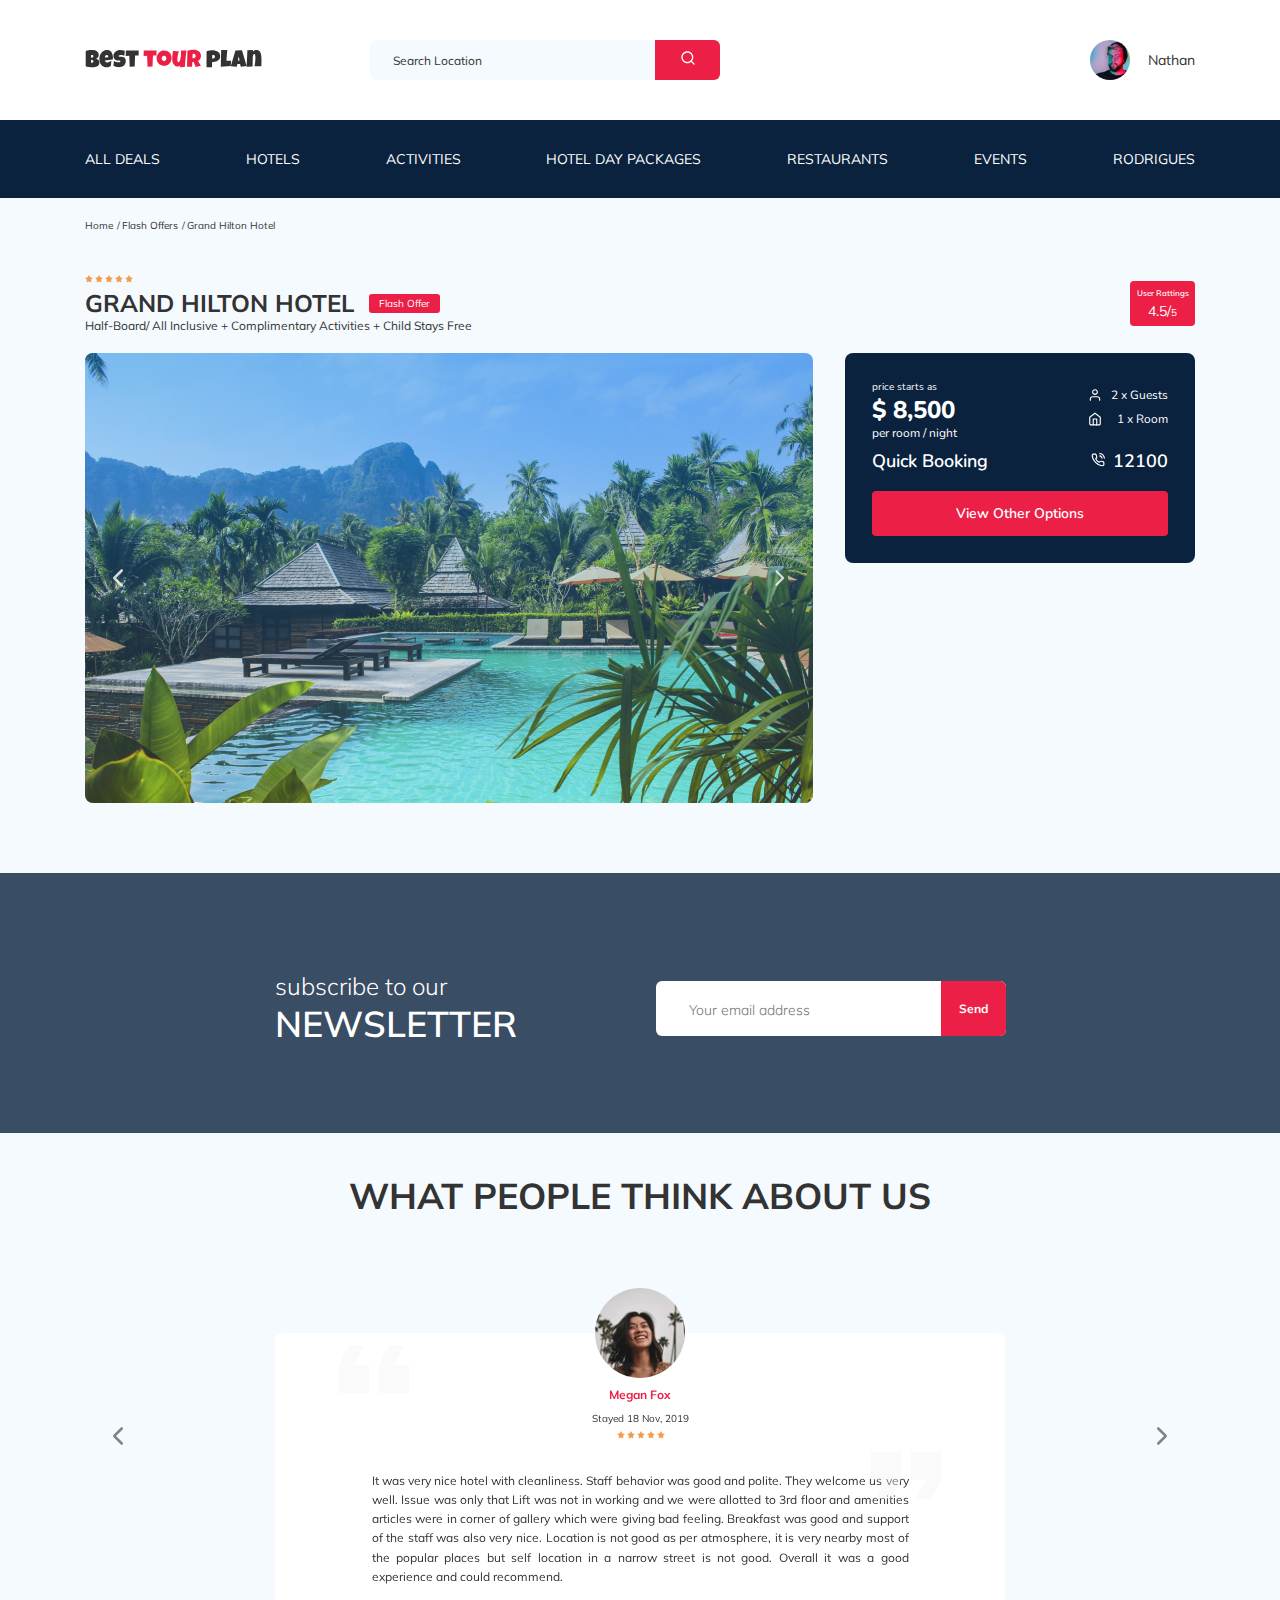
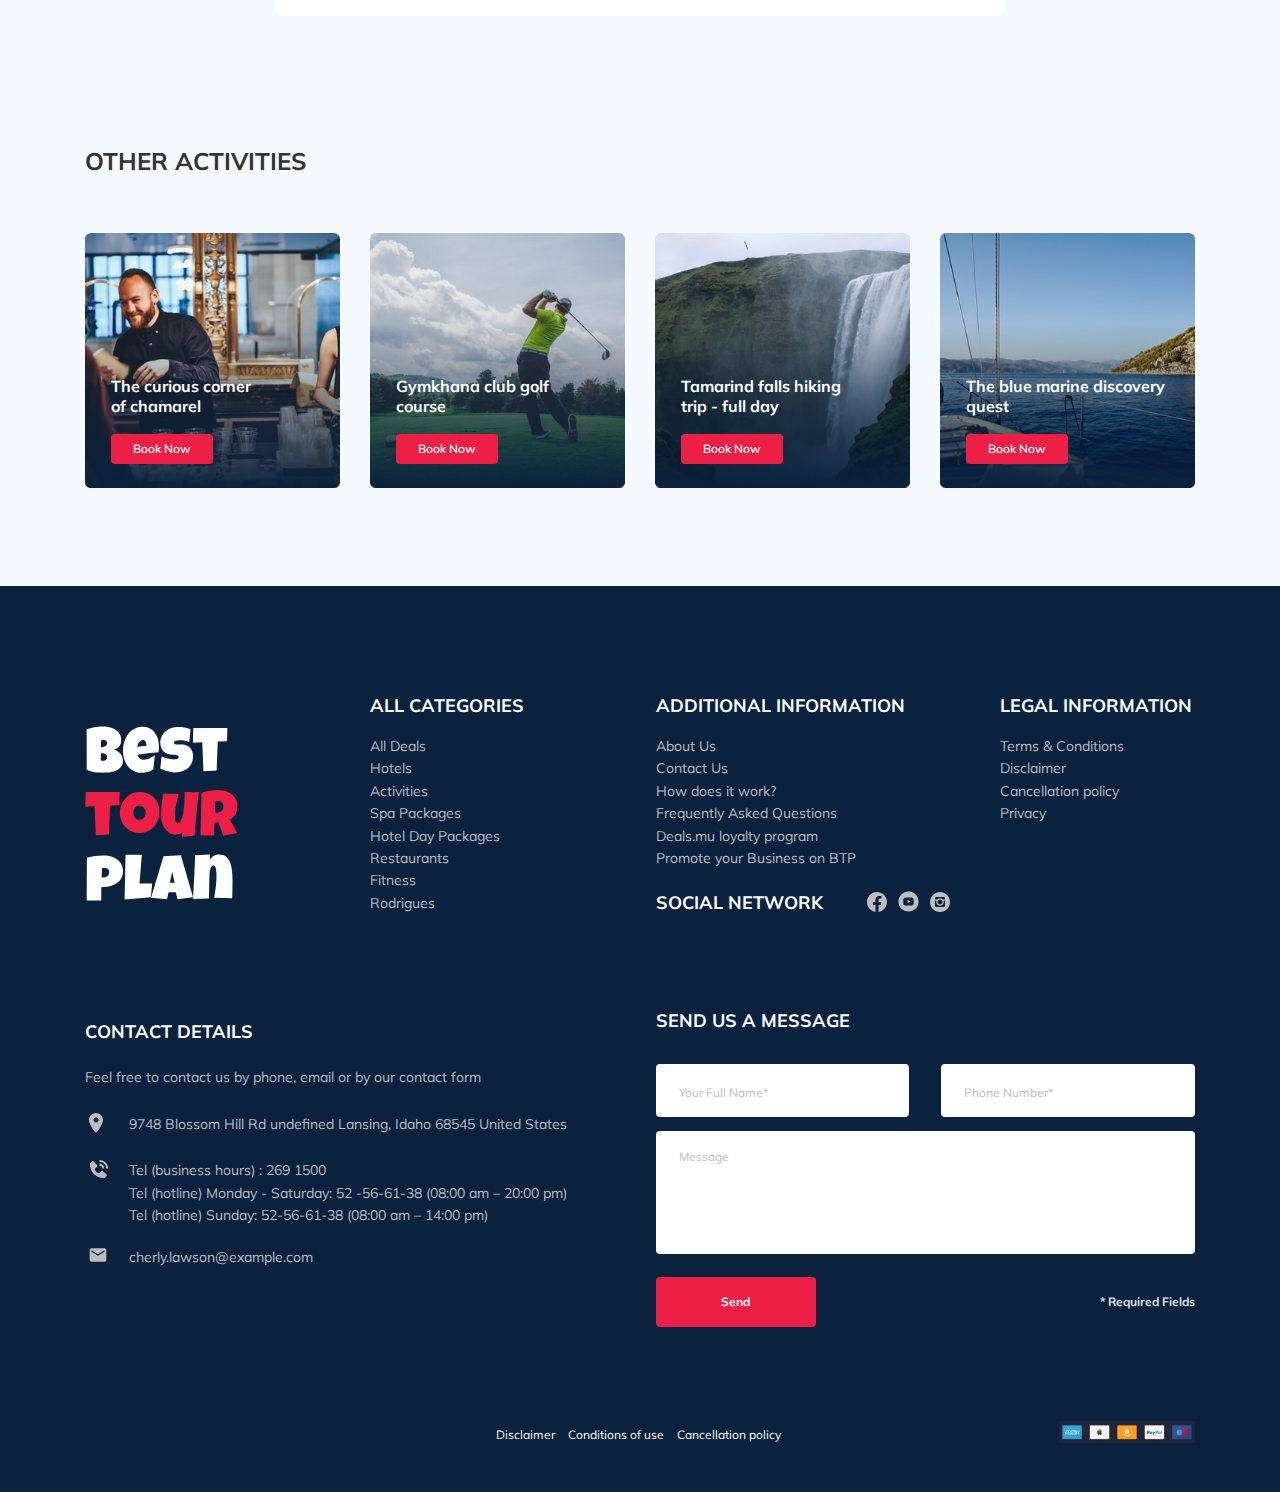
==== index.html @ 7788922d "fix: fix php send-mail" ====
<!DOCTYPE html>
<html lang="en">
  <head>
    <meta charset="UTF-8" />
    <meta http-equiv="X-UA-Compatible" content="IE=edge" />
    <meta name="viewport" content="width=device-width, initial-scale=1.0" />
    <link rel="preconnect" href="https://fonts.gstatic.com" />
    <link
      href="https://fonts.googleapis.com/css2?family=Mulish:wght@300;400;600;700;800&family=Nunito:wght@400;600;800&display=swap"
      rel="stylesheet"
    />
    <link rel="stylesheet" href="css/swiper-bundle.min.css" />
    <link rel="stylesheet" href="css/style.css" />
    <link rel="shortcut icon" href="favicon.ico" type="image/x-icon" />
    <link rel="icon" href="favicon.ico" type="image/x-icon" />
    <title>Best Tour Plan - Hotel Booking</title>
  </head>
  <body>
    <header class="navbar navbar--mobile--fixed">
      <div class="container">
        <div class="navbar-top">
          <a href="index.html"
            ><img
              src="img/horizontal-logo.svg"
              alt="Logo: Best Tour Plan"
              class="logo"
          /></a>

          <form
            action="#"
            class="search navbar__search-form navbar__search-form--hidden"
          >
            <input
              type="text"
              class="search__input"
              placeholder="Search Location"
            />
            <button class="button search__button">
              <i class="search__icon"
                ><img src="img/search.svg" alt="" class="icon"
              /></i>
            </button>
          </form>
          <a href="#" class="user user--hidden"
            ><img src="img/user-avatar.jpg" alt="Nathan" class="user__avatar" />
            <span class="user__name">Nathan</span>
          </a>
          <button class="menu-button navbar-top__menu-button">
            <span class="menu-button__line"></span
            ><span class="menu-button__line"></span
            ><span class="menu-button__line"></span>
          </button>
        </div>
        <!-- /.navbar-top -->
      </div>
      <!-- /.container -->
      <div class="navbar-bottom">
        <div class="container">
          <nav class="nav">
            <ul class="navbar-menu">
              <li
                class="navbar-menu__item navbar-menu__item--hidden navbar-menu__item--visible"
              >
                <a href="#" class="user user--visible"
                  ><img
                    src="img/user-avatar.jpg"
                    alt="Nathan"
                    class="user__avatar"
                  />
                  <span class="user__name user__name--light">Nathan</span>
                </a>
              </li>
              <li
                class="navbar-menu__item navbar-menu__item--hidden navbar-menu__item--visible"
              >
                <form
                  action="#"
                  class="search navbar__search-form search--visible"
                >
                  <input
                    type="text"
                    class="search__input"
                    placeholder="Search Location"
                  />
                  <button class="button search__button">
                    <i class="search__icon"
                      ><img src="img/search.svg" alt="" class="icon"
                    /></i>
                  </button>
                </form>
              </li>
              <li class="navbar-menu__item">
                <a href="#" class="navbar-menu__link">All Deals</a>
              </li>
              <li class="navbar-menu__item">
                <a href="#" class="navbar-menu__link">Hotels</a>
              </li>
              <li class="navbar-menu__item">
                <a href="#" class="navbar-menu__link">Activities</a>
              </li>
              <li class="navbar-menu__item">
                <a href="#" class="navbar-menu__link">Hotel Day Packages</a>
              </li>
              <li class="navbar-menu__item">
                <a href="#" class="navbar-menu__link">Restaurants</a>
              </li>
              <li class="navbar-menu__item">
                <a href="#" class="navbar-menu__link">Events</a>
              </li>
              <li class="navbar-menu__item">
                <a href="#" class="navbar-menu__link">Rodrigues</a>
              </li>
            </ul>
          </nav>
        </div>
        <!-- /.container -->
      </div>
    </header>
    <nav class="breadcrump">
      <div class="container">
        <ul class="breadcrump-list">
          <li class="breadcrump-list__item">
            <a href="#" class="breadcrump-list__link">Home</a>
          </li>
          <li class="breadcrump-list__item">
            <a href="#" class="breadcrump-list__link">Flash Offers</a>
          </li>
          <li class="breadcrump-list__item">Grand Hilton Hotel</li>
        </ul>
      </div>
    </nav>
    <section class="hotel">
      <div class="container">
        <div class="hotel-info">
          <div class="hotel-info__text">
            <div class="hotel-wrapper">
              <div class="stars hotel-wrapper__stars">
                <img class="stars__img" src="img/star.svg" alt="star" />
                <img class="stars__img" src="img/star.svg" alt="star" />
                <img class="stars__img" src="img/star.svg" alt="star" />
                <img class="stars__img" src="img/star.svg" alt="star" />
                <img class="stars__img" src="img/star.svg" alt="star" />
              </div>
              <h1 class="hotel-name">GRAND HILTON HOTEL</h1>
              <span class="offer hotel-offer">Flash Offer</span>
            </div>
            <p class="hotel-description">
              Half-Board/ All Inclusive + Complimentary Activities + Child Stays
              Free
            </p>
          </div>
          <div class="rating hotel-info__rating">
            <span class="rating__user">User Rattings</span
            ><span class="rating__counter">4.5/<span>5</span></span>
          </div>
        </div>
        <div class="hotel-grid">
          <div class="swiper-container hotel-slider hotel__slider">
            <div class="swiper-wrapper">
              <div class="swiper-slide hotel-slider__item">
                <img
                  class="hotel-slider__image"
                  src="img/slide-1.jpg"
                  alt="slide"
                />
              </div>
              <div class="swiper-slide hotel-slider__item">
                <img
                  class="hotel-slider__image"
                  src="img/slide-2.jpg"
                  alt="slide"
                />
              </div>
              <div class="swiper-slide hotel-slider__item">
                <img
                  class="hotel-slider__image"
                  src="img/slide-3.jpg"
                  alt="slide"
                />
              </div>
              <div class="swiper-slide hotel-slider__item">
                <img
                  class="hotel-slider__image"
                  src="img/slide-4.jpg"
                  alt="slide"
                />
              </div>
              <div class="swiper-slide hotel-slider__item">
                <img
                  class="hotel-slider__image"
                  src="img/slide-5.jpg"
                  alt="slide"
                />
              </div>
            </div>
            <button
              class="hotel-slider__button hotel-slider__button--prev"
            ></button>
            <button
              class="hotel-slider__button hotel-slider__button--next"
            ></button>
          </div>
          <div class="hotel-right">
            <div class="booking">
              <div class="booking__info">
                <div class="booking__price">
                  <span class="booking__start">price starts as</span>
                  <strong class="booking__pricetag">$ 8,500</strong>
                  <span class="booking__per-room">per room / night</span>
                </div>
                <div class="booking__room">
                  <div class="booking__text">
                    <img src="img/user.svg" alt="Icon" class="booking__icon" />
                    <span class="booking__description">2 x Guests</span>
                  </div>
                  <div class="booking__text">
                    <img src="img/home.svg" alt="Icon" class="booking__icon" />
                    <span class="booking__description">1 x Room</span>
                  </div>
                </div>
              </div>
              <div class="booking__call-center">
                <div class="booking__heading">Quick Booking</div>
                <a class="booking__number" href="tel:12100">
                  <img
                    src="img/phone-call.svg"
                    alt="Icon: phone"
                    class="booking__icon"
                  /><span class="booking__num">12100</span>
                </a>
              </div>
              <button data-toggle="modal" class="button booking__button">
                View Other Options
              </button>
            </div>
            <div class="map">
              <iframe
                src="https://www.google.com/maps/embed?pb=!1m18!1m12!1m3!1d3960.65408152815!2d79.8432894051678!3d6.931884118729186!2m3!1f0!2f0!3f0!3m2!1i1024!2i768!4f13.1!3m3!1m2!1s0x3ae259132e85493d%3A0x9d5e04ea64814a8!2z0KXQuNC70YLQvtC9INCa0L7Qu9C-0LzQsdC-!5e0!3m2!1sru!2sru!4v1615298237648!5m2!1sru!2sru"
                allowfullscreen=""
                loading="lazy"
              ></iframe>
            </div>
          </div>
        </div>
      </div>
    </section>
    <section class="newslatter">
      <div class="newslatter-wrapper">
        <div class="newslatter__text">
          <h2 class="newslatter__title">subscribe to our</h2>
          <span class="newslatter__strong">Newsletter</span>
        </div>
        <form
          action="send-newslatter.php"
          method="POST"
          class="subscribe newslatter__subscribe-form"
        >
          <input
            type="text"
            class="newslatter__input"
            placeholder="Your email address"
            name="email"
          />
          <button class="button newslatter__button">Send</button>
        </form>
      </div>
    </section>
    <section class="reviews">
      <div class="container">
        <h2 class="reviews__title">What people think about us</h2>
        <div class="swiper-container reviews-slider">
          <div class="swiper-wrapper">
            <div class="swiper-slide">
              <div class="reviews-slider__item">
                <div class="reviews-slider__profile">
                  <img
                    src="img/reviews-avatar.jpg"
                    alt="Photo: Megan Fox"
                    class="reviews-slider__avatar"
                  />
                  <h3 class="reviews-slider__username">Megan Fox</h3>
                  <span class="reviews-slider__date">Stayed 18 Nov, 2019</span>
                  <div class="reviews-slider__rating stars">
                    <img class="stars__img" src="img/star.svg" alt="star" />
                    <img class="stars__img" src="img/star.svg" alt="star" />
                    <img class="stars__img" src="img/star.svg" alt="star" />
                    <img class="stars__img" src="img/star.svg" alt="star" />
                    <img class="stars__img" src="img/star.svg" alt="star" />
                  </div>
                </div>
                <p class="reviews-slider__text">
                  It was very nice hotel with cleanliness. Staff behavior was
                  good and polite. They welcome us very well. Issue was only
                  that Lift was not in working and we were allotted to 3rd floor
                  and amenities articles were in corner of gallery which were
                  giving bad feeling. Breakfast was good and support of the
                  staff was also very nice. Location is not good as per
                  atmosphere, it is very nearby most of the popular places but
                  self location in a narrow street is not good. Overall it was a
                  good experience and could recommend.
                </p>
              </div>
            </div>
            <div class="swiper-slide">
              <div class="reviews-slider__item">
                <div class="reviews-slider__profile">
                  <img
                    src="img/reviews-avatar-2.jpg"
                    alt="Photo: Marta Miller"
                    class="reviews-slider__avatar"
                  />
                  <h3 class="reviews-slider__username">Marta Miller</h3>
                  <span class="reviews-slider__date">Stayed 19 Apr, 2020</span>
                  <div class="reviews-slider__rating stars">
                    <img class="stars__img" src="img/star.svg" alt="star" />
                    <img class="stars__img" src="img/star.svg" alt="star" />
                    <img class="stars__img" src="img/star.svg" alt="star" />
                    <img class="stars__img" src="img/star.svg" alt="star" />
                    <img class="stars__img" src="img/star.svg" alt="star" />
                  </div>
                </div>
                <p class="reviews-slider__text">
                  Here were 15 storeys in our hotel. Our room was on the second
                  floor. It was quite big. There was one double bed, two single
                  beds, a bathroom and a balcony in it. The view from the
                  balcony was unforgettable вЂ“ serene infinite sea and lush
                  greenery. There was a big restaurant in our hotel. We had our
                  breakfast there. The food at the restaurant was delicious and
                  varied. There were two large swimming pools in the hotel. One
                  swimming pool was only for adults, however, the other swimming
                  pool was for everyone.
                </p>
              </div>
            </div>
          </div>
          <button
            class="reviews-slider__button reviews-slider__button--prev"
          ></button>
          <button
            class="reviews-slider__button reviews-slider__button--next"
          ></button>
        </div>
      </div>
    </section>
    <section class="activities">
      <div class="container">
        <h3 class="activities__title">Other Activities</h3>
        <div class="activities-wrapper">
          <div class="card activities__card">
            <img
              src="img/activity-1.jpg"
              alt="The curious corner 
            of chamarel"
              class="card__image"
            />
            <div class="card__title">The curious corner <br />of chamarel</div>
            <button data-toggle="modal" class="card__button">Book Now</button>
          </div>
          <div class="card activities__card">
            <img
              src="img/activity-2.jpg"
              alt="Gymkhana club golf
            course"
              class="card__image"
            />
            <div class="card__title">Gymkhana club golf course</div>
            <button data-toggle="modal" class="card__button">Book Now</button>
          </div>
          <div class="card activities__card">
            <img
              src="img/activity-3.jpg"
              alt="Tamarind falls hiking
            trip - full day
            
            "
              class="card__image"
            />
            <div class="card__title">
              Tamarind falls hiking <br />trip - full day
            </div>
            <button data-toggle="modal" class="card__button">Book Now</button>
          </div>
          <div class="card activities__card">
            <img
              src="img/activity-4.jpg"
              alt="The blue marine discovery
            quest"
              class="card__image"
            />
            <div class="card__title">The blue marine discovery quest</div>
            <button data-toggle="modal" class="card__button">Book Now</button>
          </div>
        </div>
      </div>
    </section>
    <footer class="footer">
      <div class="container">
        <div class="footer-wrapper">
          <a href="index.html" class="logo footer__logo"
            ><img src="img/vertical-logo.svg" alt="Best tour plan"
          /></a>

          <div class="footer__list footer__categories">
            <h3 class="footer__title">ALL CATEGORIES</h3>
            <ul class="footer__ul">
              <li class="footer__item">
                <a href="# " class="footer__link">All Deals </a>
              </li>
              <li class="footer__item">
                <a href="# " class="footer__link">Hotels</a>
              </li>
              <li class="footer__item">
                <a href="# " class="footer__link">Activities</a>
              </li>
              <li class="footer__item">
                <a href="# " class="footer__link">Spa Packages </a>
              </li>
              <li class="footer__item">
                <a href="# " class="footer__link">Hotel Day Packages</a>
              </li>
              <li class="footer__item">
                <a href="# " class="footer__link">Restaurants</a>
              </li>
              <li class="footer__item">
                <a href="# " class="footer__link">Fitness</a>
              </li>
              <li class="footer__item">
                <a href="# " class="footer__link">Rodrigues</a>
              </li>
            </ul>
          </div>
          <!-- /.footer__list -->
          <div class="footer__list footer__additional">
            <h3 class="footer__title">ADDITIONAL INFORMATION</h3>
            <ul class="footer__ul">
              <li class="footer__item">
                <a href="# " class="footer__link">About Us </a>
              </li>
              <li class="footer__item">
                <a href="# " class="footer__link">Contact Us</a>
              </li>
              <li class="footer__item">
                <a href="# " class="footer__link">How does it work? </a>
              </li>
              <li class="footer__item">
                <a href="# " class="footer__link">Frequently Asked Questions</a>
              </li>
              <li class="footer__item">
                <a href="# " class="footer__link">Deals.mu loyalty program</a>
              </li>
              <li class="footer__item">
                <a href="# " class="footer__link"
                  >Promote your Business on BTP</a
                >
              </li>
            </ul>
          </div>
          <!-- /.footer__list -->
          <div class="footer__social-network">
            <div class="footer__title footer__title_inline">Social Network</div>
            <div class="footer__social-links">
              <a
                href="https://www.facebook.com/"
                target="_blank"
                rel="noopener noreferrer"
                class="footer__link"
                ><img src="img/facebook.svg" alt="icon: facebook" /></a
              ><a
                href="https://www.youtube.com/"
                target="_blank"
                rel="noopener noreferrer"
                class="footer__link"
                ><img src="img/youtube.svg" alt="icon: youtube" /></a
              ><a
                href="https://www.instagram.com/"
                target="_blank"
                rel="noopener noreferrer"
                class="footer__link"
                ><img src="img/instagram.svg" alt="icon: instagram"
              /></a>
            </div>
          </div>

          <div class="footer__list footer__information">
            <h3 class="footer__title">LEGAL INFORMATION</h3>
            <ul class="footer__ul">
              <li class="footer__item">
                <a href="# " class="footer__link">Terms & Conditions</a>
              </li>
              <li class="footer__item">
                <a href="# " class="footer__link">Disclaimer</a>
              </li>
              <li class="footer__item">
                <a href="# " class="footer__link">Cancellation policy</a>
              </li>
              <li class="footer__item">
                <a href="# " class="footer__link">Privacy</a>
              </li>
            </ul>
          </div>
          <!-- /.footer__list -->
          <div class="footer__contact-details">
            <div class="footer__title footer__title_bt">Contact Details</div>
            <p class="footer__text">
              Feel free to contact us by phone, email or by our contact form
            </p>
            <ul class="footer__ul">
              <li class="footer__item footer__item_mb">
                <div class="footer__icon-wrapper">
                  <img
                    class="footer__icon"
                    src="img/map-marker.svg"
                    alt="icon: map"
                  />
                </div>
                9748 Blossom Hill Rd undefined Lansing, Idaho 68545 United
                States
              </li>
              <li class="footer__item footer__item_mb">
                <div class="footer__icon-wrapper">
                  <img
                    class="footer__icon"
                    src="img/contact-phone-call.svg"
                    alt="icon: phone"
                  />
                </div>
                Tel (business hours) : 269 1500<br />Tel (hotline) Monday -
                Saturday: 52&nbsp;-56-61-38 (08:00 am – 20:00&nbsp;pm)<br />Tel
                (hotline) Sunday: 52-56-61-38 (08:00 am – 14:00 pm)
              </li>
              <li class="footer__item footer__item_mb">
                <div class="footer__icon-wrapper">
                  <img
                    class="footer__icon"
                    src="img/email.svg"
                    alt="icon: email"
                  />
                </div>
                <a href="mailto:cherly.lawson@example.com" class="footer__link">
                  cherly.lawson@example.com
                </a>
              </li>
            </ul>
          </div>
          <div class="footer__contact-form">
            <h3 class="footer__title footer__title_contacts">
              Send us a message
            </h3>
            <form action="send-footer.php" method="POST" class="footer__form">
              <input
                type="text"
                class="input footer__input"
                placeholder="Your Full Name*"
                name="name"
              />
              <input
                type="text"
                class="input footer__input"
                placeholder="Phone Number*"
                name="phone"
              />
              <textarea
                class="message footer__message"
                placeholder="Message"
                name="message"
              ></textarea>
              <button class="footer__button" type="submit">Send</button>
              <span class="footer__info">* Required Fields</span>
            </form>
          </div>
        </div>
        <!-- /.footer-wrapper -->
        <div class="footer__disclaimer disclaimer">
          <div class="disclaimer__wrapper">
            <a href="#" class="disclaimer__link">Disclaimer</a
            ><a href="#" class="disclaimer__link">Conditions of use</a
            ><a href="#" class="disclaimer__link">Cancellation policy</a>
          </div>
          <div class="disclaimer__icons">
            <img src="img/disclaimer.png" alt="icons: apple" />
          </div>
        </div>
      </div>
      <!-- /.container -->
    </footer>
    <div class="modal">
      <div class="modal__overlay"></div>
      <!-- /.modal__overlay -->
      <div class="modal__dialog">
        <a href="#" class="modal__close">
          <img src="img/close.svg" alt="icon: close" class="modal__close-img" />
        </a>
        <h3 class="modal__title">Booking</h3>
        <form action="send-modal.php" method="POST">
          <input
            type="text"
            class="input modal__input"
            placeholder="Your Full Name*"
            name="name"
          />
          <input
            type="text"
            class="input modal__input"
            placeholder="Phone Number*"
            name="phone"
          />
          <input
            type="text"
            class="input modal__input"
            placeholder="Email*"
            name="email"
          />
          <textarea
            class="message modal__message"
            placeholder="Message"
            name="message"
          ></textarea>
          <button class="modal__button" type="submit">Send</button>
          <span class="info modal__info">* Required Fields</span>
        </form>
      </div>
      <!-- /.modal__dialog -->
    </div>
    <!-- /.modal -->
    <script src="js/jquery-3.6.0.min.js"></script>
    <script src="js/swiper-bundle.min.js"></script>
    <script src="js/main.js"></script>
  </body>
</html>
---- css/style.css ----
* {
  -webkit-box-sizing: border-box;
          box-sizing: border-box;
}

body {
  background-color: #F5FAFE;
  font-family: 'Mulish', sans-serif;
  color: #333333;
}

.container {
  max-width: 1140px;
  margin: auto;
  padding: 0 15px;
}

img {
  max-width: 100%;
}

button {
  border: none;
  cursor: pointer;
}

.button-back {
  background: #ec1f46;
  -webkit-border-radius: 4px;
          border-radius: 4px;
  min-width: 140px;
  text-transform: uppercase;
  text-decoration: none;
  color: #FFFFFF;
  padding: 10px 20px;
  margin-top: 20px;
}

.input {
  padding: 18px 0 17px 23px;
  background-color: #fff;
  -webkit-border-radius: 4px;
          border-radius: 4px;
  border: none;
}

.input::-webkit-input-placeholder {
  font-weight: normal;
  font-size: 12px;
  line-height: 15px;
  color: #BDBDBD;
}

.input::-moz-placeholder {
  font-weight: normal;
  font-size: 12px;
  line-height: 15px;
  color: #BDBDBD;
}

.input:-ms-input-placeholder {
  font-weight: normal;
  font-size: 12px;
  line-height: 15px;
  color: #BDBDBD;
}

.input::-ms-input-placeholder {
  font-weight: normal;
  font-size: 12px;
  line-height: 15px;
  color: #BDBDBD;
}

.input::placeholder {
  font-weight: normal;
  font-size: 12px;
  line-height: 15px;
  color: #BDBDBD;
}

.message {
  background-color: #fff;
  -webkit-border-radius: 4px;
          border-radius: 4px;
  border: none;
  min-height: 123px;
  resize: none;
  padding: 18px 0 10px 23px;
}

.message::-webkit-input-placeholder {
  font-weight: normal;
  font-size: 12px;
  line-height: 15px;
  color: #BDBDBD;
}

.message::-moz-placeholder {
  font-weight: normal;
  font-size: 12px;
  line-height: 15px;
  color: #BDBDBD;
}

.message:-ms-input-placeholder {
  font-weight: normal;
  font-size: 12px;
  line-height: 15px;
  color: #BDBDBD;
}

.message::-ms-input-placeholder {
  font-weight: normal;
  font-size: 12px;
  line-height: 15px;
  color: #BDBDBD;
}

.message::placeholder {
  font-weight: normal;
  font-size: 12px;
  line-height: 15px;
  color: #BDBDBD;
}

.info {
  font-style: normal;
  font-weight: bold;
  font-size: 12px;
  line-height: 15px;
  color: #E0E0E0;
}

.form {
  display: -webkit-box;
  display: -webkit-flex;
  display: -ms-flexbox;
  display: flex;
  -webkit-box-align: center;
  -webkit-align-items: center;
      -ms-flex-align: center;
          align-items: center;
  -webkit-box-pack: justify;
  -webkit-justify-content: space-between;
      -ms-flex-pack: justify;
          justify-content: space-between;
  -webkit-flex-wrap: wrap;
      -ms-flex-wrap: wrap;
          flex-wrap: wrap;
}

/*! normalize.css v8.0.1 | MIT License | github.com/necolas/normalize.css */
/* Document
   ========================================================================== */
/**
 * 1. Correct the line height in all browsers.
 * 2. Prevent adjustments of font size after orientation changes in iOS.
 */
html {
  line-height: 1.15;
  /* 1 */
  -webkit-text-size-adjust: 100%;
  /* 2 */
}

/* Sections
   ========================================================================== */
/**
 * Remove the margin in all browsers.
 */
body {
  margin: 0;
}

/**
 * Render the `main` element consistently in IE.
 */
main {
  display: block;
}

/**
 * Correct the font size and margin on `h1` elements within `section` and
 * `article` contexts in Chrome, Firefox, and Safari.
 */
h1 {
  font-size: 2em;
  margin: 0.67em 0;
}

/* Grouping content
   ========================================================================== */
/**
 * 1. Add the correct box sizing in Firefox.
 * 2. Show the overflow in Edge and IE.
 */
hr {
  -webkit-box-sizing: content-box;
          box-sizing: content-box;
  /* 1 */
  height: 0;
  /* 1 */
  overflow: visible;
  /* 2 */
}

/**
 * 1. Correct the inheritance and scaling of font size in all browsers.
 * 2. Correct the odd `em` font sizing in all browsers.
 */
pre {
  font-family: monospace, monospace;
  /* 1 */
  font-size: 1em;
  /* 2 */
}

/* Text-level semantics
   ========================================================================== */
/**
 * Remove the gray background on active links in IE 10.
 */
a {
  background-color: transparent;
}

/**
 * 1. Remove the bottom border in Chrome 57-
 * 2. Add the correct text decoration in Chrome, Edge, IE, Opera, and Safari.
 */
abbr[title] {
  border-bottom: none;
  /* 1 */
  text-decoration: underline;
  /* 2 */
  -webkit-text-decoration: underline dotted;
          text-decoration: underline dotted;
  /* 2 */
}

/**
 * Add the correct font weight in Chrome, Edge, and Safari.
 */
b,
strong {
  font-weight: bolder;
}

/**
 * 1. Correct the inheritance and scaling of font size in all browsers.
 * 2. Correct the odd `em` font sizing in all browsers.
 */
code,
kbd,
samp {
  font-family: monospace, monospace;
  /* 1 */
  font-size: 1em;
  /* 2 */
}

/**
 * Add the correct font size in all browsers.
 */
small {
  font-size: 80%;
}

/**
 * Prevent `sub` and `sup` elements from affecting the line height in
 * all browsers.
 */
sub,
sup {
  font-size: 75%;
  line-height: 0;
  position: relative;
  vertical-align: baseline;
}

sub {
  bottom: -0.25em;
}

sup {
  top: -0.5em;
}

/* Embedded content
   ========================================================================== */
/**
 * Remove the border on images inside links in IE 10.
 */
img {
  border-style: none;
}

/* Forms
   ========================================================================== */
/**
 * 1. Change the font styles in all browsers.
 * 2. Remove the margin in Firefox and Safari.
 */
button,
input,
optgroup,
select,
textarea {
  font-family: inherit;
  /* 1 */
  font-size: 100%;
  /* 1 */
  line-height: 1.15;
  /* 1 */
  margin: 0;
  /* 2 */
}

/**
 * Show the overflow in IE.
 * 1. Show the overflow in Edge.
 */
button,
input {
  /* 1 */
  overflow: visible;
}

/**
 * Remove the inheritance of text transform in Edge, Firefox, and IE.
 * 1. Remove the inheritance of text transform in Firefox.
 */
button,
select {
  /* 1 */
  text-transform: none;
}

/**
 * Correct the inability to style clickable types in iOS and Safari.
 */
button,
[type="button"],
[type="reset"],
[type="submit"] {
  -webkit-appearance: button;
}

/**
 * Remove the inner border and padding in Firefox.
 */
button::-moz-focus-inner,
[type="button"]::-moz-focus-inner,
[type="reset"]::-moz-focus-inner,
[type="submit"]::-moz-focus-inner {
  border-style: none;
  padding: 0;
}

/**
 * Restore the focus styles unset by the previous rule.
 */
button:-moz-focusring,
[type="button"]:-moz-focusring,
[type="reset"]:-moz-focusring,
[type="submit"]:-moz-focusring {
  outline: 1px dotted ButtonText;
}

/**
 * Correct the padding in Firefox.
 */
fieldset {
  padding: 0.35em 0.75em 0.625em;
}

/**
 * 1. Correct the text wrapping in Edge and IE.
 * 2. Correct the color inheritance from `fieldset` elements in IE.
 * 3. Remove the padding so developers are not caught out when they zero out
 *    `fieldset` elements in all browsers.
 */
legend {
  -webkit-box-sizing: border-box;
          box-sizing: border-box;
  /* 1 */
  color: inherit;
  /* 2 */
  display: table;
  /* 1 */
  max-width: 100%;
  /* 1 */
  padding: 0;
  /* 3 */
  white-space: normal;
  /* 1 */
}

/**
 * Add the correct vertical alignment in Chrome, Firefox, and Opera.
 */
progress {
  vertical-align: baseline;
}

/**
 * Remove the default vertical scrollbar in IE 10+.
 */
textarea {
  overflow: auto;
}

/**
 * 1. Add the correct box sizing in IE 10.
 * 2. Remove the padding in IE 10.
 */
[type="checkbox"],
[type="radio"] {
  -webkit-box-sizing: border-box;
          box-sizing: border-box;
  /* 1 */
  padding: 0;
  /* 2 */
}

/**
 * Correct the cursor style of increment and decrement buttons in Chrome.
 */
[type="number"]::-webkit-inner-spin-button,
[type="number"]::-webkit-outer-spin-button {
  height: auto;
}

/**
 * 1. Correct the odd appearance in Chrome and Safari.
 * 2. Correct the outline style in Safari.
 */
[type="search"] {
  -webkit-appearance: textfield;
  /* 1 */
  outline-offset: -2px;
  /* 2 */
}

/**
 * Remove the inner padding in Chrome and Safari on macOS.
 */
[type="search"]::-webkit-search-decoration {
  -webkit-appearance: none;
}

/**
 * 1. Correct the inability to style clickable types in iOS and Safari.
 * 2. Change font properties to `inherit` in Safari.
 */
::-webkit-file-upload-button {
  -webkit-appearance: button;
  /* 1 */
  font: inherit;
  /* 2 */
}

/* Interactive
   ========================================================================== */
/*
 * Add the correct display in Edge, IE 10+, and Firefox.
 */
details {
  display: block;
}

/*
 * Add the correct display in all browsers.
 */
summary {
  display: list-item;
}

/* Misc
   ========================================================================== */
/**
 * Add the correct display in IE 10+.
 */
template {
  display: none;
}

/**
 * Add the correct display in IE 10.
 */
[hidden] {
  display: none;
}

.navbar {
  background-color: #ffffff;
}

.navbar-top {
  display: -webkit-box;
  display: -webkit-flex;
  display: -ms-flexbox;
  display: flex;
  -webkit-box-align: center;
  -webkit-align-items: center;
      -ms-flex-align: center;
          align-items: center;
  -webkit-box-pack: justify;
  -webkit-justify-content: space-between;
      -ms-flex-pack: justify;
          justify-content: space-between;
  padding: 40px 0;
}

.logo {
  width: 177px;
}

.menu-button {
  display: none;
  background-color: #FFFFFF;
  height: 11px;
  padding: 0;
  border: none;
  cursor: pointer;
}

.menu-button__line {
  width: 16px;
  height: 1px;
  background-color: #333333;
}

.search {
  display: -webkit-box;
  display: -webkit-flex;
  display: -ms-flexbox;
  display: flex;
  position: relative;
  height: 40px;
  -webkit-border-radius: 6px;
          border-radius: 6px;
  overflow: hidden;
  width: 350px;
}

.search__input {
  outline: none;
  border: none;
  background-color: #f5fafe;
  padding-left: 23px;
  padding-right: 75px;
  width: 100%;
  height: 100%;
  color: #333333;
  font-size: 12px;
  line-height: 15px;
  font-weight: 400;
}

.search__input::-webkit-input-placeholder {
  color: #333333;
  font-size: 12px;
}

.search__input::-moz-placeholder {
  color: #333333;
  font-size: 12px;
}

.search__input:-ms-input-placeholder {
  color: #333333;
  font-size: 12px;
}

.search__input::-ms-input-placeholder {
  color: #333333;
  font-size: 12px;
}

.search__input::placeholder {
  color: #333333;
  font-size: 12px;
}

.search__button {
  position: absolute;
  right: 0;
  height: 100%;
  width: 65px;
  background-color: #ec1f46;
  border: none;
}

.navbar__search-form {
  margin-left: 108px;
  margin-right: auto;
}

.user {
  display: -webkit-box;
  display: -webkit-flex;
  display: -ms-flexbox;
  display: flex;
  -webkit-box-align: center;
  -webkit-align-items: center;
      -ms-flex-align: center;
          align-items: center;
  text-decoration: none;
}

.user__avatar {
  width: 40px;
  height: 40px;
  -webkit-border-radius: 50%;
          border-radius: 50%;
  -o-object-fit: cover;
     object-fit: cover;
}

.user__name {
  margin-left: 18px;
  font-size: 14px;
  line-height: 18px;
  color: #333333;
}

.navbar-bottom {
  background-color: #0A223D;
  padding: 30px 0;
}

.nav {
  max-width: 1110px;
}

.navbar-menu {
  display: -webkit-box;
  display: -webkit-flex;
  display: -ms-flexbox;
  display: flex;
  -webkit-box-pack: justify;
  -webkit-justify-content: space-between;
      -ms-flex-pack: justify;
          justify-content: space-between;
  padding: 0;
  margin: 0;
}

.navbar-menu__item {
  font-size: 14px;
  line-height: 18px;
  list-style-type: none;
  text-transform: uppercase;
  color: #FFFFFF;
}

.navbar-menu__item--hidden {
  display: none;
}

.navbar-menu__link {
  text-decoration: none;
  color: inherit;
}

.breadcrump {
  padding: 18px 0;
}

.breadcrump-list {
  padding: 0;
  margin: 0;
  list-style: none;
  display: -webkit-box;
  display: -webkit-flex;
  display: -ms-flexbox;
  display: flex;
}

.breadcrump-list__item {
  font-size: 10px;
  line-height: 19px;
}

.breadcrump-list__item:not(:last-child)::after {
  content: "/";
  margin-right: 2px;
  margin-left: 1px;
}

.breadcrump-list__link {
  color: inherit;
  text-decoration: none;
}

.hotel {
  padding: 13px 0 70px;
}

.hotel-info {
  display: -webkit-box;
  display: -webkit-flex;
  display: -ms-flexbox;
  display: flex;
  -webkit-box-align: center;
  -webkit-align-items: center;
      -ms-flex-align: center;
          align-items: center;
  -webkit-box-pack: justify;
  -webkit-justify-content: space-between;
      -ms-flex-pack: justify;
          justify-content: space-between;
  padding-bottom: 20px;
}

.hotel-info__text {
  display: -webkit-box;
  display: -webkit-flex;
  display: -ms-flexbox;
  display: flex;
  -webkit-flex-wrap: wrap;
      -ms-flex-wrap: wrap;
          flex-wrap: wrap;
  -webkit-box-align: center;
  -webkit-align-items: center;
      -ms-flex-align: center;
          align-items: center;
}

.hotel-info__rating {
  margin-top: 7px;
}

.hotel-offer {
  margin-top: 4px;
  margin-left: 15px;
}

.hotel-wrapper {
  display: -webkit-box;
  display: -webkit-flex;
  display: -ms-flexbox;
  display: flex;
  -webkit-flex-wrap: wrap;
      -ms-flex-wrap: wrap;
          flex-wrap: wrap;
  -webkit-box-align: center;
  -webkit-align-items: center;
      -ms-flex-align: center;
          align-items: center;
}

.hotel-name {
  margin: 4px 0 0;
  font-size: 24px;
  line-height: 30px;
}

.hotel-name--back {
  margin-top: 30px;
}

.hotel-description {
  -webkit-flex-basis: 100%;
      -ms-flex-preferred-size: 100%;
          flex-basis: 100%;
  margin: 0;
  font-size: 12px;
  line-height: 15px;
}

.hotel-grid {
  display: -webkit-box;
  display: -webkit-flex;
  display: -ms-flexbox;
  display: flex;
  -webkit-box-pack: justify;
  -webkit-justify-content: space-between;
      -ms-flex-pack: justify;
          justify-content: space-between;
}

.hotel-right {
  display: -webkit-box;
  display: -webkit-flex;
  display: -ms-flexbox;
  display: flex;
  -webkit-box-orient: vertical;
  -webkit-box-direction: normal;
  -webkit-flex-direction: column;
      -ms-flex-direction: column;
          flex-direction: column;
  -webkit-box-pack: justify;
  -webkit-justify-content: space-between;
      -ms-flex-pack: justify;
          justify-content: space-between;
}

.hotel-slider {
  width: 728px;
  height: 450px;
}

.hotel-slider__item {
  width: 100%;
  height: 100%;
  -webkit-border-radius: 8px;
          border-radius: 8px;
  position: relative;
  overflow: hidden;
}

.hotel-slider__item::after {
  content: '';
  position: absolute;
  width: 100%;
  height: 100%;
  top: 0;
  left: 0;
  right: 0;
  bottom: 0;
  background: -webkit-gradient(linear, left top, left bottom, from(rgba(0, 122, 223, 0.48)), to(rgba(255, 255, 255, 0.128)));
  background: -webkit-linear-gradient(top, rgba(0, 122, 223, 0.48) 0%, rgba(255, 255, 255, 0.128) 100%);
  background: -o-linear-gradient(top, rgba(0, 122, 223, 0.48) 0%, rgba(255, 255, 255, 0.128) 100%);
  background: linear-gradient(180deg, rgba(0, 122, 223, 0.48) 0%, rgba(255, 255, 255, 0.128) 100%);
  z-index: 50;
}

.hotel-slider__button {
  content: '';
  position: absolute;
  z-index: 100;
  top: 50%;
  -webkit-transform: translateY(-50%);
      -ms-transform: translateY(-50%);
          transform: translateY(-50%);
  width: 30px;
  height: 30px;
  background-repeat: no-repeat;
  background-position: center;
  -webkit-background-size: 10px 10px;
          background-size: 10px;
  background-color: transparent;
  cursor: pointer;
  border: none;
  outline: none;
}

.hotel-slider__button--next {
  right: 18px;
  background-image: url(../img/arrow-next.svg);
}

.hotel-slider__button--prev {
  left: 18px;
  background-image: url(../img/arrow-prev.svg);
}

.swiper-container {
  margin-left: 0;
}

.offer {
  -webkit-border-radius: 3px;
          border-radius: 3px;
  padding: 3px 10px;
  background-color: #ec1f46;
  color: #FFFFFF;
  font-size: 10px;
  line-height: 13px;
}

.stars {
  -webkit-flex-basis: 100%;
      -ms-flex-preferred-size: 100%;
          flex-basis: 100%;
}

.stars__img {
  margin-right: -2px;
  margin-bottom: -2px;
}

.rating {
  max-width: 65px;
  min-height: 45px;
  background-color: #ec1f46;
  text-align: center;
  color: #FFFFFF;
  -webkit-border-radius: 4px;
          border-radius: 4px;
}

.rating__user {
  display: inline-block;
  -webkit-flex-basis: 100%;
      -ms-flex-preferred-size: 100%;
          flex-basis: 100%;
  font-weight: 600;
  font-size: 8px;
  line-height: 15px;
}

.rating__counter {
  font-size: 14px;
  line-height: 18px;
}

.rating__counter span {
  font-size: 10px;
}

.booking {
  background-color: #0A223D;
  padding: 27px;
  -webkit-border-radius: 8px;
          border-radius: 8px;
  width: 350px;
  font-family: 'Nunito', sans-serif;
  color: #FFFFFF;
}

.booking__info {
  display: -webkit-box;
  display: -webkit-flex;
  display: -ms-flexbox;
  display: flex;
  -webkit-box-align: center;
  -webkit-align-items: center;
      -ms-flex-align: center;
          align-items: center;
  -webkit-box-pack: justify;
  -webkit-justify-content: space-between;
      -ms-flex-pack: justify;
          justify-content: space-between;
  margin-bottom: 8px;
}

.booking__price {
  display: -webkit-box;
  display: -webkit-flex;
  display: -ms-flexbox;
  display: flex;
  -webkit-box-orient: vertical;
  -webkit-box-direction: normal;
  -webkit-flex-direction: column;
      -ms-flex-direction: column;
          flex-direction: column;
}

.booking__start {
  font-weight: normal;
  font-size: 10px;
  line-height: 14px;
}

.booking__pricetag {
  font-weight: 800;
  font-size: 24px;
  line-height: 33px;
  margin-bottom: -2px;
}

.booking__per-room {
  font-weight: normal;
  font-size: 12px;
  line-height: 16px;
}

.booking__text {
  display: -webkit-box;
  display: -webkit-flex;
  display: -ms-flexbox;
  display: flex;
  -webkit-box-align: center;
  -webkit-align-items: center;
      -ms-flex-align: center;
          align-items: center;
  -webkit-box-pack: justify;
  -webkit-justify-content: space-between;
      -ms-flex-pack: justify;
          justify-content: space-between;
  margin-bottom: 8px;
}

.booking__description {
  margin-left: 9px;
  font-weight: normal;
  font-size: 12px;
  line-height: 16px;
}

.booking__call-center {
  display: -webkit-box;
  display: -webkit-flex;
  display: -ms-flexbox;
  display: flex;
  -webkit-box-align: center;
  -webkit-align-items: center;
      -ms-flex-align: center;
          align-items: center;
  -webkit-box-pack: justify;
  -webkit-justify-content: space-between;
      -ms-flex-pack: justify;
          justify-content: space-between;
  margin-bottom: 17px;
}

.booking__heading {
  font-weight: 600;
  font-size: 18px;
  line-height: 25px;
}

.booking__number {
  text-decoration: none;
  color: inherit;
}

.booking__num {
  margin-left: 8px;
  font-weight: 600;
  font-size: 18px;
  line-height: 25px;
}

.booking__button {
  width: 100%;
  min-height: 45px;
  background-color: #ec1f46;
  -webkit-border-radius: 4px;
          border-radius: 4px;
  font-weight: 600;
  font-size: 14px;
  line-height: 19px;
  color: #FFFFFF;
}

.map {
  width: 347px;
  height: 213px;
  -webkit-border-radius: 10px;
          border-radius: 10px;
  overflow: hidden;
}

iframe {
  width: 100%;
  height: 100%;
  border: 0;
}

.newslatter {
  padding: 98px 0 87px;
  background-position: center;
  background-repeat: no-repeat;
  -webkit-background-size: cover;
          background-size: cover;
  position: relative;
}

.newslatter::before {
  content: '';
  position: absolute;
  background: rgba(10, 34, 61, 0.8);
  width: 100%;
  height: 100%;
  top: 0;
  left: 0;
  right: 0;
  bottom: 0;
}

.newslatter-wrapper {
  max-width: 731px;
  margin: auto;
  display: -webkit-box;
  display: -webkit-flex;
  display: -ms-flexbox;
  display: flex;
  -webkit-box-align: center;
  -webkit-align-items: center;
      -ms-flex-align: center;
          align-items: center;
  -webkit-box-pack: justify;
  -webkit-justify-content: space-between;
      -ms-flex-pack: justify;
          justify-content: space-between;
  position: relative;
}

.newslatter__text {
  color: #FFFFFF;
}

.newslatter__title {
  font-weight: 300;
  font-size: 24px;
  line-height: 30px;
  margin: 0;
}

.newslatter__strong {
  font-weight: 600;
  font-size: 36px;
  line-height: 45px;
  text-transform: uppercase;
}

.newslatter__subscribe-form {
  display: -webkit-box;
  display: -webkit-flex;
  display: -ms-flexbox;
  display: flex;
  position: relative;
  position: relative;
  width: 350px;
  min-height: 55px;
  -webkit-border-radius: 6px;
          border-radius: 6px;
}

.newslatter__input {
  content: '';
  position: absolute;
  width: 100%;
  height: 100%;
  outline: none;
  border: none;
  overflow: hidden;
  padding: 19px 95px 18px 33px;
}

.newslatter__input::-webkit-input-placeholder {
  font-weight: 300;
  font-size: 14px;
  line-height: 18px;
}

.newslatter__input::-moz-placeholder {
  font-weight: 300;
  font-size: 14px;
  line-height: 18px;
}

.newslatter__input:-ms-input-placeholder {
  font-weight: 300;
  font-size: 14px;
  line-height: 18px;
}

.newslatter__input::-ms-input-placeholder {
  font-weight: 300;
  font-size: 14px;
  line-height: 18px;
}

.newslatter__input::placeholder {
  font-weight: 300;
  font-size: 14px;
  line-height: 18px;
}

.newslatter__button {
  content: '';
  position: absolute;
  min-width: 65px;
  height: 100%;
  right: 0;
  top: 0;
  background-color: #ec1f46;
  color: #FFFFFF;
  text-align: center;
  font-weight: bold;
  font-size: 12px;
  line-height: 15px;
}

.subscribe {
  display: -webkit-box;
  display: -webkit-flex;
  display: -ms-flexbox;
  display: flex;
  position: relative;
  overflow: hidden;
}

.reviews {
  padding: 40px 0 70px;
}

.reviews__title {
  font-weight: bold;
  font-size: 36px;
  line-height: 45px;
  text-align: center;
  text-transform: uppercase;
  margin: 0 auto 70px 0;
}

.reviews-slider {
  display: -webkit-box;
  display: -webkit-flex;
  display: -ms-flexbox;
  display: flex;
  -webkit-box-orient: vertical;
  -webkit-box-direction: normal;
  -webkit-flex-direction: column;
      -ms-flex-direction: column;
          flex-direction: column;
}

.reviews-slider__item {
  display: -webkit-box;
  display: -webkit-flex;
  display: -ms-flexbox;
  display: flex;
  -webkit-box-align: center;
  -webkit-align-items: center;
      -ms-flex-align: center;
          align-items: center;
  -webkit-box-orient: vertical;
  -webkit-box-direction: normal;
  -webkit-flex-direction: column;
      -ms-flex-direction: column;
          flex-direction: column;
  padding: 0 62px 30px;
  margin: 45px auto 0;
  max-width: 730px;
  -webkit-border-radius: 8px;
          border-radius: 8px;
  background-color: #FFFFFF;
  position: relative;
}

.reviews-slider__item::before {
  content: '';
  position: absolute;
  width: 70px;
  height: 48px;
  background-repeat: no-repeat;
  background-image: url(../img/quote-left.svg);
  top: 12px;
  left: 64px;
}

.reviews-slider__item::after {
  content: '';
  position: absolute;
  width: 70px;
  height: 48px;
  background-repeat: no-repeat;
  background-image: url(../img/quote-right.svg);
  top: 118px;
  right: 64px;
}

.reviews-slider__profile {
  content: '';
  display: -webkit-box;
  display: -webkit-flex;
  display: -ms-flexbox;
  display: flex;
  -webkit-box-orient: vertical;
  -webkit-box-direction: normal;
  -webkit-flex-direction: column;
      -ms-flex-direction: column;
          flex-direction: column;
  -webkit-box-align: center;
  -webkit-align-items: center;
      -ms-flex-align: center;
          align-items: center;
  margin-top: -45px;
}

.reviews-slider__avatar {
  width: 90px;
  height: 90px;
  -webkit-border-radius: 50%;
          border-radius: 50%;
  -o-object-fit: cover;
     object-fit: cover;
  margin-bottom: 9px;
}

.reviews-slider__username {
  font-weight: bold;
  font-size: 12px;
  line-height: 15px;
  color: #ec1f46;
  margin: 0 0 10px 0;
}

.reviews-slider__date {
  font-weight: normal;
  font-size: 10px;
  line-height: 13px;
}

.reviews-slider__text {
  width: 537px;
  font-weight: normal;
  font-size: 12px;
  line-height: 160%;
  text-align: justify;
  margin: 0;
  overflow-y: auto;
}

.reviews-slider__rating {
  margin-top: -3px;
  margin-bottom: 30px;
}

.reviews-slider__button {
  content: '';
  position: absolute;
  width: 30px;
  height: 30px;
  background-repeat: no-repeat;
  background-position: center;
  top: 45%;
  -webkit-transform: translateY(-50%);
      -ms-transform: translateY(-50%);
          transform: translateY(-50%);
  z-index: 70;
  border: none;
  background-color: transparent;
  outline: none;
  cursor: pointer;
}

.reviews-slider__button--prev {
  background-image: url(../img/arrow-prev-secondary.svg);
  left: 18px;
}

.reviews-slider__button--next {
  background-image: url(../img/arrow-next-secondary.svg);
  right: 18px;
}

.activities {
  padding: 60px 0 98px;
}

.activities__title {
  font-weight: bold;
  font-size: 24px;
  line-height: 30px;
  text-transform: uppercase;
  margin: 0 0 57px;
}

.activities-wrapper {
  display: -webkit-box;
  display: -webkit-flex;
  display: -ms-flexbox;
  display: flex;
  -webkit-box-pack: justify;
  -webkit-justify-content: space-between;
      -ms-flex-pack: justify;
          justify-content: space-between;
}

.card {
  display: -webkit-box;
  display: -webkit-flex;
  display: -ms-flexbox;
  display: flex;
  -webkit-box-orient: vertical;
  -webkit-box-direction: normal;
  -webkit-flex-direction: column;
      -ms-flex-direction: column;
          flex-direction: column;
  -webkit-box-align: start;
  -webkit-align-items: flex-start;
      -ms-flex-align: start;
          align-items: flex-start;
  padding: 0 26px 24px;
  position: relative;
  background: -webkit-linear-gradient(270.17deg, rgba(196, 196, 196, 0) 35.34%, #0A223D 99.85%);
  background: -o-linear-gradient(270.17deg, rgba(196, 196, 196, 0) 35.34%, #0A223D 99.85%);
  background: linear-gradient(179.83deg, rgba(196, 196, 196, 0) 35.34%, #0A223D 99.85%);
  -webkit-border-radius: 6px;
          border-radius: 6px;
  overflow: hidden;
  width: 255px;
  height: 255px;
}

.card__image {
  content: '';
  position: absolute;
  width: 100%;
  height: 100%;
  top: 0;
  left: 0;
  right: 0;
  bottom: 0;
  -o-object-fit: cover;
     object-fit: cover;
  z-index: -1;
}

.card__title {
  margin-top: auto;
  margin-bottom: 18px;
  color: #FFFFFF;
  font-weight: bold;
  font-size: 16px;
  line-height: 20px;
}

.card__button {
  padding: 7px 22px;
  color: #FFFFFF;
  font-weight: 600;
  font-size: 12px;
  line-height: 16px;
  background-color: #ec1f46;
  border: none;
  cursor: pointer;
  -webkit-border-radius: 4px;
          border-radius: 4px;
}

.footer {
  padding-top: 108px;
  padding-bottom: 46px;
  background-color: #0A223D;
  color: #FFFFFF;
}

.footer-wrapper {
  display: -ms-grid;
  display: grid;
  -webkit-box-align: start;
  -webkit-align-items: start;
      -ms-flex-align: start;
          align-items: start;
  -ms-grid-columns: (minmax(200px, 1fr))[4];
      grid-template-columns: repeat(4, minmax(200px, 1fr));
  grid-column-gap: 31px;
  grid-row-gap: 22px;
  grid-auto-rows: minmax(37px, -webkit-min-content);
  grid-auto-rows: minmax(37px, min-content);
}

.footer__logo {
  -ms-grid-row: 1;
  -ms-grid-row-span: 3;
  grid-row: 1 / 4;
  width: auto;
  margin-top: 32px;
  height: 176px;
}

.footer__information {
  margin-left: 59px;
}

.footer__categories {
  -ms-grid-row: 1;
  -ms-grid-row-span: 3;
  grid-row: 1 / 4;
}

.footer__social-links {
  display: -webkit-box;
  display: -webkit-flex;
  display: -ms-flexbox;
  display: flex;
  -webkit-box-align: center;
  -webkit-align-items: center;
      -ms-flex-align: center;
          align-items: center;
  -webkit-box-pack: justify;
  -webkit-justify-content: space-between;
      -ms-flex-pack: justify;
          justify-content: space-between;
  min-width: 83px;
}

.footer__social-network {
  display: -webkit-box;
  display: -webkit-flex;
  display: -ms-flexbox;
  display: flex;
  -webkit-box-align: start;
  -webkit-align-items: start;
      -ms-flex-align: start;
          align-items: start;
  -ms-grid-row: 2;
  -ms-grid-row-span: 2;
  grid-row: 2 / 4;
  grid-column: span 2;
}

.footer__contact-details {
  grid-column: span 2;
  margin-top: 11px;
}

.footer__contact-form {
  grid-column: span 2;
}

.footer__ul {
  padding: 0;
  margin: 0;
  list-style: none;
}

.footer__item {
  display: -webkit-box;
  display: -webkit-flex;
  display: -ms-flexbox;
  display: flex;
  -webkit-box-align: start;
  -webkit-align-items: flex-start;
      -ms-flex-align: start;
          align-items: flex-start;
  font-weight: normal;
  font-size: 14px;
  line-height: 160%;
  color: #BDBDBD;
}

.footer__item_mb {
  margin-bottom: 20px;
}

.footer__icon-wrapper {
  margin-left: 4px;
  min-width: 40px;
}

.footer__text {
  margin: 0;
  margin-bottom: 24px;
  color: #BDBDBD;
  font-style: normal;
  font-weight: normal;
  font-size: 14px;
  line-height: 160%;
}

.footer__link {
  text-decoration: none;
  color: #BDBDBD;
}

.footer__title {
  font-weight: bold;
  font-size: 18px;
  line-height: 23px;
  color: #FFFFFF;
  text-transform: uppercase;
  margin-top: 0;
  margin-bottom: 18px;
}

.footer__title_bt {
  margin-bottom: 23px;
}

.footer__title_inline {
  margin: 0 44px 0 0;
}

.footer__title_contacts {
  margin-bottom: 32px;
}

.footer__form {
  display: -webkit-box;
  display: -webkit-flex;
  display: -ms-flexbox;
  display: flex;
  -webkit-box-align: center;
  -webkit-align-items: center;
      -ms-flex-align: center;
          align-items: center;
  -webkit-box-pack: justify;
  -webkit-justify-content: space-between;
      -ms-flex-pack: justify;
          justify-content: space-between;
  -webkit-flex-wrap: wrap;
      -ms-flex-wrap: wrap;
          flex-wrap: wrap;
}

.footer__message {
  -webkit-flex-basis: 100%;
      -ms-flex-preferred-size: 100%;
          flex-basis: 100%;
  background-color: #fff;
  -webkit-border-radius: 4px;
          border-radius: 4px;
  border: none;
  height: 123px;
  margin-bottom: 23px;
  resize: none;
  padding: 18px 0 10px 23px;
}

.footer__message::-webkit-input-placeholder {
  font-weight: normal;
  font-size: 12px;
  line-height: 15px;
  color: BDBDBD;
}

.footer__message::-moz-placeholder {
  font-weight: normal;
  font-size: 12px;
  line-height: 15px;
  color: BDBDBD;
}

.footer__message:-ms-input-placeholder {
  font-weight: normal;
  font-size: 12px;
  line-height: 15px;
  color: BDBDBD;
}

.footer__message::-ms-input-placeholder {
  font-weight: normal;
  font-size: 12px;
  line-height: 15px;
  color: BDBDBD;
}

.footer__message::placeholder {
  font-weight: normal;
  font-size: 12px;
  line-height: 15px;
  color: BDBDBD;
}

.footer__button {
  font-weight: bold;
  font-size: 12px;
  line-height: 15px;
  color: #FFFFFF;
  background-color: #ec1f46;
  padding: 17px 20px 18px 20px;
  min-width: 160px;
  -webkit-border-radius: 4px;
          border-radius: 4px;
  border: none;
}

.footer__info {
  font-style: normal;
  font-weight: bold;
  font-size: 12px;
  line-height: 15px;
  color: #E0E0E0;
}

.footer__disclaimer {
  display: -webkit-box;
  display: -webkit-flex;
  display: -ms-flexbox;
  display: flex;
  -webkit-box-align: center;
  -webkit-align-items: center;
      -ms-flex-align: center;
          align-items: center;
  -webkit-box-pack: end;
  -webkit-justify-content: flex-end;
      -ms-flex-pack: end;
          justify-content: flex-end;
}

.input {
  padding: 18px 10px 16px 23px;
  background-color: #fff;
  -webkit-border-radius: 4px;
          border-radius: 4px;
  border: none;
  margin-bottom: 14px;
  -webkit-flex-basis: 47%;
      -ms-flex-preferred-size: 47%;
          flex-basis: 47%;
}

.input::-webkit-input-placeholder {
  font-weight: normal;
  font-size: 12px;
  line-height: 15px;
  color: footer-text-color;
}

.input::-moz-placeholder {
  font-weight: normal;
  font-size: 12px;
  line-height: 15px;
  color: footer-text-color;
}

.input:-ms-input-placeholder {
  font-weight: normal;
  font-size: 12px;
  line-height: 15px;
  color: footer-text-color;
}

.input::-ms-input-placeholder {
  font-weight: normal;
  font-size: 12px;
  line-height: 15px;
  color: footer-text-color;
}

.input::placeholder {
  font-weight: normal;
  font-size: 12px;
  line-height: 15px;
  color: footer-text-color;
}

.disclaimer {
  padding-top: 94px;
}

.disclaimer__icons {
  margin-left: 265px;
}

.disclaimer__link {
  font-style: normal;
  font-weight: normal;
  font-size: 12px;
  line-height: 15px;
  text-decoration: none;
  display: inline-block;
  margin-right: 13px;
  color: inherit;
}

.modal__overlay {
  position: fixed;
  top: 0;
  right: 0;
  left: 0;
  bottom: 0;
  background-color: rgba(0, 143, 223, 0.39);
  z-index: 100;
  visibility: hidden;
  opacity: 0;
  -webkit-transition: opacity 0.2s;
  -o-transition: opacity 0.2s;
  transition: opacity 0.2s;
}

.modal__overlay--visible {
  visibility: visible;
  opacity: 1;
}

.modal__dialog {
  display: inline-block;
  vertical-align: middle;
  position: fixed;
  top: 50%;
  left: 50%;
  -webkit-transform: translate(-50%, -50%);
      -ms-transform: translate(-50%, -50%);
          transform: translate(-50%, -50%);
  padding: 33px 87px 33px 88px;
  background-color: #0A223D;
  -webkit-border-radius: 8px;
          border-radius: 8px;
  color: #FFFFFF;
  z-index: 101;
  max-width: 478px;
  visibility: hidden;
  opacity: 0;
  -webkit-transition: opacity 0.2s;
  -o-transition: opacity 0.2s;
  transition: opacity 0.2s;
}

.modal__dialog--visible {
  visibility: visible;
  opacity: 1;
}

.modal__title {
  margin: 0;
  font-style: normal;
  font-weight: bold;
  font-size: 18px;
  line-height: 23px;
  text-transform: uppercase;
  margin-bottom: 15px;
  text-align: center;
}

.modal__input {
  padding: 16px 0 16px 25px;
  margin-bottom: 15px;
  width: 100%;
  -webkit-flex-basis: 100%;
      -ms-flex-preferred-size: 100%;
          flex-basis: 100%;
}

.modal__message {
  -webkit-flex-basis: 100%;
      -ms-flex-preferred-size: 100%;
          flex-basis: 100%;
  width: 100%;
  margin-bottom: 15px;
}

.modal__close {
  position: absolute;
  top: 17px;
  right: 18px;
  text-decoration: none;
  cursor: pointer;
}

.modal__button {
  -webkit-box-pack: justify;
  -webkit-justify-content: space-between;
      -ms-flex-pack: justify;
          justify-content: space-between;
  -webkit-box-align: center;
  -webkit-align-items: center;
      -ms-flex-align: center;
          align-items: center;
  font-weight: bold;
  font-size: 12px;
  line-height: 15px;
  color: #FFFFFF;
  background-color: #ec1f46;
  padding: 17px 20px 18px 20px;
  width: 160px;
  -webkit-border-radius: 4px;
          border-radius: 4px;
  border: none;
}

form {
  display: -webkit-box;
  display: -webkit-flex;
  display: -ms-flexbox;
  display: flex;
  -webkit-flex-wrap: wrap;
      -ms-flex-wrap: wrap;
          flex-wrap: wrap;
  -webkit-box-align: center;
  -webkit-align-items: center;
      -ms-flex-align: center;
          align-items: center;
  -webkit-box-pack: justify;
  -webkit-justify-content: space-between;
      -ms-flex-pack: justify;
          justify-content: space-between;
}

@media (max-width: 1200px) {
  .container {
    max-width: 960px;
  }
  .hotel-slider {
    width: 590px;
  }
  .hotel-slider__image {
    height: 100%;
    width: 100%;
    -o-object-fit: cover;
       object-fit: cover;
  }
  .booking {
    width: 300px;
  }
  .map {
    width: 300px;
  }
  iframe {
    width: 100%;
  }
  .card {
    width: 220px;
    height: 220px;
  }
  .footer-wrapper {
    -ms-grid-columns: minmax(205px, 247px) 247px 247px 247px;
        grid-template-columns: minmax(205px, 247px) 247px 247px 247px;
    grid-column-gap: 0;
  }
  .footer__information {
    margin-left: 57px;
  }
}

@media (max-width: 992px) {
  .container, .newslatter-wrapper {
    max-width: 730px;
    padding: 0 15px;
  }
  .navbar-top {
    padding: 31px 0;
  }
  .logo {
    width: 133px;
  }
  .navbar__search-form {
    margin-left: 47px;
    width: 340px;
  }
  .navbar-bottom {
    padding: 22px 0;
  }
  .navbar-menu {
    -webkit-justify-content: space-around;
        -ms-flex-pack: distribute;
            justify-content: space-around;
  }
  .navbar-menu__item {
    font-size: 12px;
  }
  .hotel-wrapper__stars {
    margin-bottom: -3px;
  }
  .hotel {
    padding-bottom: 26px;
  }
  .hotel-right {
    -webkit-box-orient: horizontal;
    -webkit-box-direction: normal;
    -webkit-flex-direction: row;
        -ms-flex-direction: row;
            flex-direction: row;
  }
  .hotel__slider {
    margin-bottom: 30px;
  }
  .hotel-grid {
    -webkit-box-orient: vertical;
    -webkit-box-direction: normal;
    -webkit-flex-direction: column;
        -ms-flex-direction: column;
            flex-direction: column;
    padding-bottom: 30px;
  }
  .hotel-slider {
    width: 700px;
  }
  .booking {
    width: 340px;
    padding: 27px 22px;
  }
  .map {
    width: 340px;
  }
  .newslatter {
    padding: 93px 0;
  }
  .reviews__title {
    font-size: 30px;
    line-height: 38px;
    margin-bottom: 50px;
  }
  .reviews-slider__rating {
    margin-bottom: 30px;
  }
  .reviews-slider__item {
    max-width: 579px;
  }
  .reviews-slider__item::before, .reviews-slider__item::after {
    display: none;
  }
  .reviews-slider__text {
    max-width: 455px;
    height: 133px;
  }
  .reviews-slider__button {
    top: 50%;
  }
  .reviews-slider__button--prev {
    left: 0;
  }
  .reviews-slider__button--next {
    right: 0;
  }
  .activities-wrapper {
    -webkit-flex-wrap: wrap;
        -ms-flex-wrap: wrap;
            flex-wrap: wrap;
  }
  .activities__card {
    margin-bottom: 20px;
  }
  .card {
    width: 339px;
    height: 225px;
  }
  .footer {
    padding-top: 67px;
  }
  .footer-wrapper {
    -ms-grid-columns: 200px 1fr 202px;
        grid-template-columns: 200px 1fr 202px;
    grid-column-gap: 0;
    grid-row-gap: 44px;
  }
  .footer__logo {
    margin-top: 0;
    height: 120px;
    width: 95px;
    -ms-grid-row: 1;
    -ms-grid-row-span: 1;
    grid-row: 1 / 2;
  }
  .footer__social-network {
    margin-left: -15px;
    margin-top: 13px;
    -ms-grid-row: 1;
    -ms-grid-row-span: 1;
    grid-row: 1 / 2;
    grid-column: span 4;
    -webkit-align-self: center;
        -ms-flex-item-align: center;
                -ms-grid-row-align: center;
            align-self: center;
  }
  .footer__categories {
    -ms-grid-row: 2;
    -ms-grid-row-span: 1;
    grid-row: 2 / 3;
    -ms-grid-column: 1;
    -ms-grid-column-span: 1;
    grid-column: 1 / 2;
  }
  .footer__contact-details {
    margin-top: 18px;
    -ms-grid-row: 3;
    grid-row: 3;
    grid-column: span 4;
  }
  .footer__contact-form {
    margin-top: -5px;
    grid-column: span 3;
    -ms-grid-row: 4;
    grid-row: 4;
  }
  .footer__form {
    width: 539px;
  }
  .footer__information {
    margin: 0;
  }
  .footer__icon-wrapper {
    min-width: 45px;
  }
  .disclaimer {
    padding-top: 56px;
  }
  .modal__dialog {
    padding: 30px 50px 30px 50px;
  }
}

@media (max-width: 768px) {
  .container, .newslatter-wrapper {
    max-width: 730px;
  }
  .logo {
    margin-bottom: 6px;
  }
  .navbar-top {
    padding: 30px 0;
  }
  .navbar-menu {
    -webkit-justify-content: space-around;
        -ms-flex-pack: distribute;
            justify-content: space-around;
  }
  .hotel-slider {
    width: 100%;
    margin-bottom: 29px;
  }
  .booking {
    padding: 29px 22px 26px;
  }
  .hotel {
    padding-top: 10px;
  }
  .activities {
    padding-top: 55px;
    padding-bottom: 48px;
  }
  .card {
    padding-bottom: 26px;
    height: 255px;
  }
  .card__title {
    max-width: 200px;
  }
}

@media (max-width: 767px) {
  body {
    padding-top: 78px;
  }
  .container, .newslatter-wrapper {
    max-width: 560px;
  }
  .user {
    display: -webkit-box;
    display: -webkit-flex;
    display: -ms-flexbox;
    display: flex;
    -webkit-box-orient: vertical;
    -webkit-box-direction: normal;
    -webkit-flex-direction: column;
        -ms-flex-direction: column;
            flex-direction: column;
  }
  .user__name {
    margin-left: 0;
    margin-top: 10px;
  }
  .user__name--light {
    color: #FFFFFF;
    text-transform: none;
  }
  .navbar__search-form {
    margin-left: 0;
  }
  .navbar-menu {
    display: -webkit-box;
    display: -webkit-flex;
    display: -ms-flexbox;
    display: flex;
    -webkit-box-orient: vertical;
    -webkit-box-direction: normal;
    -webkit-flex-direction: column;
        -ms-flex-direction: column;
            flex-direction: column;
    -webkit-box-pack: center;
    -webkit-justify-content: center;
        -ms-flex-pack: center;
            justify-content: center;
    -webkit-box-align: center;
    -webkit-align-items: center;
        -ms-flex-align: center;
            align-items: center;
  }
  .navbar-menu__item {
    margin-bottom: 20px;
  }
  .navbar-menu__item--visible {
    display: -webkit-box;
    display: -webkit-flex;
    display: -ms-flexbox;
    display: flex;
  }
  .navbar--mobile--fixed {
    position: fixed;
    top: 0;
    right: 0;
    left: 0;
    z-index: 99;
  }
  .navbar-bottom {
    display: none;
  }
  .navbar-bottom--visible {
    display: block;
    position: fixed;
    top: 78px;
    left: 0;
    right: 0;
    bottom: 0;
    overflow-y: auto;
  }
  .navbar__user--hidden, .navbar__search-form--hidden {
    display: none;
  }
  .user--hidden {
    display: none;
  }
  .navbar-top__menu-button {
    display: -webkit-box;
    display: -webkit-flex;
    display: -ms-flexbox;
    display: flex;
    -webkit-box-orient: vertical;
    -webkit-box-direction: normal;
    -webkit-flex-direction: column;
        -ms-flex-direction: column;
            flex-direction: column;
    -webkit-box-pack: justify;
    -webkit-justify-content: space-between;
        -ms-flex-pack: justify;
            justify-content: space-between;
  }
  .rating {
    display: none;
  }
  .offer {
    -webkit-box-ordinal-group: 0;
    -webkit-order: -1;
        -ms-flex-order: -1;
            order: -1;
    margin-left: 0;
  }
  .hotel-wrapper__stars {
    -webkit-flex-basis: auto;
        -ms-flex-preferred-size: auto;
            flex-basis: auto;
    margin-left: auto;
  }
  .booking {
    width: 100%;
    margin-bottom: 20px;
  }
  .map {
    width: 100%;
  }
  .card {
    width: 255px;
  }
  .hotel {
    padding: 8px 0 40px;
  }
  .hotel-right {
    -webkit-box-orient: vertical;
    -webkit-box-direction: normal;
    -webkit-flex-direction: column;
        -ms-flex-direction: column;
            flex-direction: column;
  }
  .hotel-name {
    -webkit-flex-basis: 100%;
        -ms-flex-preferred-size: 100%;
            flex-basis: 100%;
  }
  .hotel-wrapper {
    width: 100%;
  }
  .newslatter {
    padding: 76px 0 83px;
  }
  .newslatter-wrapper {
    -webkit-box-orient: vertical;
    -webkit-box-direction: normal;
    -webkit-flex-direction: column;
        -ms-flex-direction: column;
            flex-direction: column;
    -webkit-box-align: start;
    -webkit-align-items: flex-start;
        -ms-flex-align: start;
            align-items: flex-start;
  }
  .newslatter__text {
    margin-bottom: 37px;
  }
  .reviews-slider__button {
    top: 45px;
  }
  .reviews-slider__button--prev {
    left: 50%;
    -webkit-transform: translate(-50%, -50%);
        -ms-transform: translate(-50%, -50%);
            transform: translate(-50%, -50%);
    margin-left: -65px;
  }
  .reviews-slider__button--next {
    right: 50%;
    -webkit-transform: translate(50%, -50%);
        -ms-transform: translate(50%, -50%);
            transform: translate(50%, -50%);
    margin-right: -65px;
  }
  .disclaimer__icons {
    margin-left: 0;
  }
  .footer__additional {
    -ms-grid-column: 2;
    -ms-grid-column-span: 2;
    grid-column: 2 / 4;
  }
  .footer__information {
    -ms-grid-row: 3;
    grid-row: 3;
  }
  .footer__contact-details {
    -ms-grid-row: 4;
    grid-row: 4;
  }
  .footer__contact-form {
    -ms-grid-row: 5;
    grid-row: 5;
  }
  .footer__disclaimer {
    display: -webkit-box;
    display: -webkit-flex;
    display: -ms-flexbox;
    display: flex;
    -webkit-box-pack: justify;
    -webkit-justify-content: space-between;
        -ms-flex-pack: justify;
            justify-content: space-between;
  }
  .modal__dialog {
    padding: 33px 30px 33px 30px;
  }
  .modal__info {
    margin-bottom: 10px;
  }
  .modal__message {
    min-height: 100px;
  }
}

@media (max-width: 767px) and (max-width: 660px) {
  .footer-wrapper {
    -ms-grid-columns: 1fr;
        grid-template-columns: 1fr;
    grid-row-gap: 30px;
  }
  .footer__title_contacts {
    margin-top: 16px;
    margin-bottom: 15px;
  }
  .footer__title_inline {
    margin-bottom: 20px;
    margin-right: 0;
  }
  .footer__title_bt {
    margin-top: 12px;
  }
  .footer__form {
    width: 100%;
  }
  .footer__input {
    -webkit-flex-basis: 100%;
        -ms-flex-preferred-size: 100%;
            flex-basis: 100%;
  }
  .footer__button {
    -webkit-box-ordinal-group: 2;
    -webkit-order: 1;
        -ms-flex-order: 1;
            order: 1;
  }
  .footer__info {
    -webkit-flex-basis: 100%;
        -ms-flex-preferred-size: 100%;
            flex-basis: 100%;
    margin-bottom: 15px;
  }
  .footer__logo {
    -ms-grid-column: 1;
    grid-column: 1;
    -ms-grid-row: 1;
    grid-row: 1;
  }
  .footer__social-network {
    margin-top: 0;
    margin-left: 0;
    -ms-grid-column: 1;
    grid-column: 1;
    -ms-grid-row: 2;
    grid-row: 2;
    display: block;
  }
  .footer__social-links {
    max-width: 83px;
  }
  .footer__additional {
    -ms-grid-column: 1;
    grid-column: 1;
    -ms-grid-row: 4;
    grid-row: 4;
  }
  .footer__categories {
    -ms-grid-row: 5;
    grid-row: 5;
    -ms-grid-column: 1;
    grid-column: 1;
  }
  .footer__legal {
    -ms-grid-column: 1;
    grid-column: 1;
    -ms-grid-row: 3;
    grid-row: 3;
  }
  .footer__contact-details {
    -ms-grid-row: 6;
    grid-row: 6;
    -ms-grid-column: 1;
    grid-column: 1;
    margin-top: 0;
  }
  .footer__contact-form {
    -ms-grid-row: 7;
    grid-row: 7;
    -ms-grid-column: 1;
    grid-column: 1;
  }
  .footer__icon-wrapper {
    min-width: 29px;
  }
  .footer__message {
    margin-bottom: 15px;
  }
  .footer__disclaimer {
    -webkit-box-pack: justify;
    -webkit-justify-content: space-between;
        -ms-flex-pack: justify;
            justify-content: space-between;
  }
  .disclaimer {
    padding-top: 27px;
  }
  .disclaimer__wrapper {
    margin-bottom: 9px;
  }
  .disclaimer__icons {
    margin-left: 0;
  }
  .disclaimer__link {
    margin-right: 9px;
  }
  .disclaimer__link:last-child {
    margin-right: 0;
  }
}

@media (max-width: 767px) {
  .modal__dialog {
    margin: auto;
    width: 70%;
  }
}

@media (max-width: 576px) {
  .logo {
    width: 99px;
  }
  .hotel-slider {
    height: 250px;
  }
  .hotel-slider__button {
    width: 12px;
    height: 12px;
    -webkit-background-size: 4px 7px;
            background-size: 4px 7px;
    margin-top: -6px;
  }
  .hotel-slider__button--prev {
    margin-left: 9px;
  }
  .hotel-slider__button--next {
    margin-right: 9px;
  }
  .hotel__slider {
    margin-bottom: 20px;
  }
  .reviews-slider__text {
    max-width: 380px;
  }
  .reviews__title {
    font-size: 24px;
  }
  .footer__disclaimer {
    display: block;
  }
}

@media (max-width: 550px) {
  .card {
    width: 245px;
  }
}

@media (max-width: 530px) {
  .activities-wrapper {
    -webkit-box-orient: vertical;
    -webkit-box-direction: normal;
    -webkit-flex-direction: column;
        -ms-flex-direction: column;
            flex-direction: column;
  }
  .card {
    width: 100%;
  }
  .search {
    width: 230px;
  }
}

@media (max-width: 460px) {
  .modal__dialog {
    overflow-y: auto;
    max-height: 90%;
    width: 80%;
  }
  .modal__input {
    margin-bottom: 10px;
  }
  .modal__button {
    -webkit-box-ordinal-group: 7;
    -webkit-order: 6;
        -ms-flex-order: 6;
            order: 6;
    width: 100%;
  }
}

@media (max-width: 440px) {
  .reviews-slider__text {
    max-width: 280px;
  }
  .reviews__title {
    font-size: 20px;
  }
}

@media (max-width: 400px) {
  .newslatter__subscribe-form {
    max-width: 260px;
  }
  .reviews__title {
    font-size: 17px;
  }
  .footer__form {
    width: 280px;
  }
  .footer__logo {
    width: 96px;
    margin-top: -2px;
  }
  .footer__social-network {
    margin-top: 2px;
  }
  .disclaimer__link {
    margin-right: 9px;
  }
  .disclaimer__link:last-child {
    margin-right: 0;
  }
}

@media (max-width: 320px) {
  body {
    padding-top: 67px;
  }
  .container, .newslatter-wrapper {
    max-width: 310px;
  }
  .user__name {
    font-weight: normal;
    font-size: 14px;
    line-height: 18px;
    text-transform: none;
    margin-bottom: -9px;
  }
  .navbar__search-form {
    margin: auto;
    width: 245px;
    margin-top: 15px;
    margin-bottom: 13.5px;
  }
  .navbar-menu__item {
    margin: 10px;
  }
}
/*# sourceMappingURL=style.css.map */
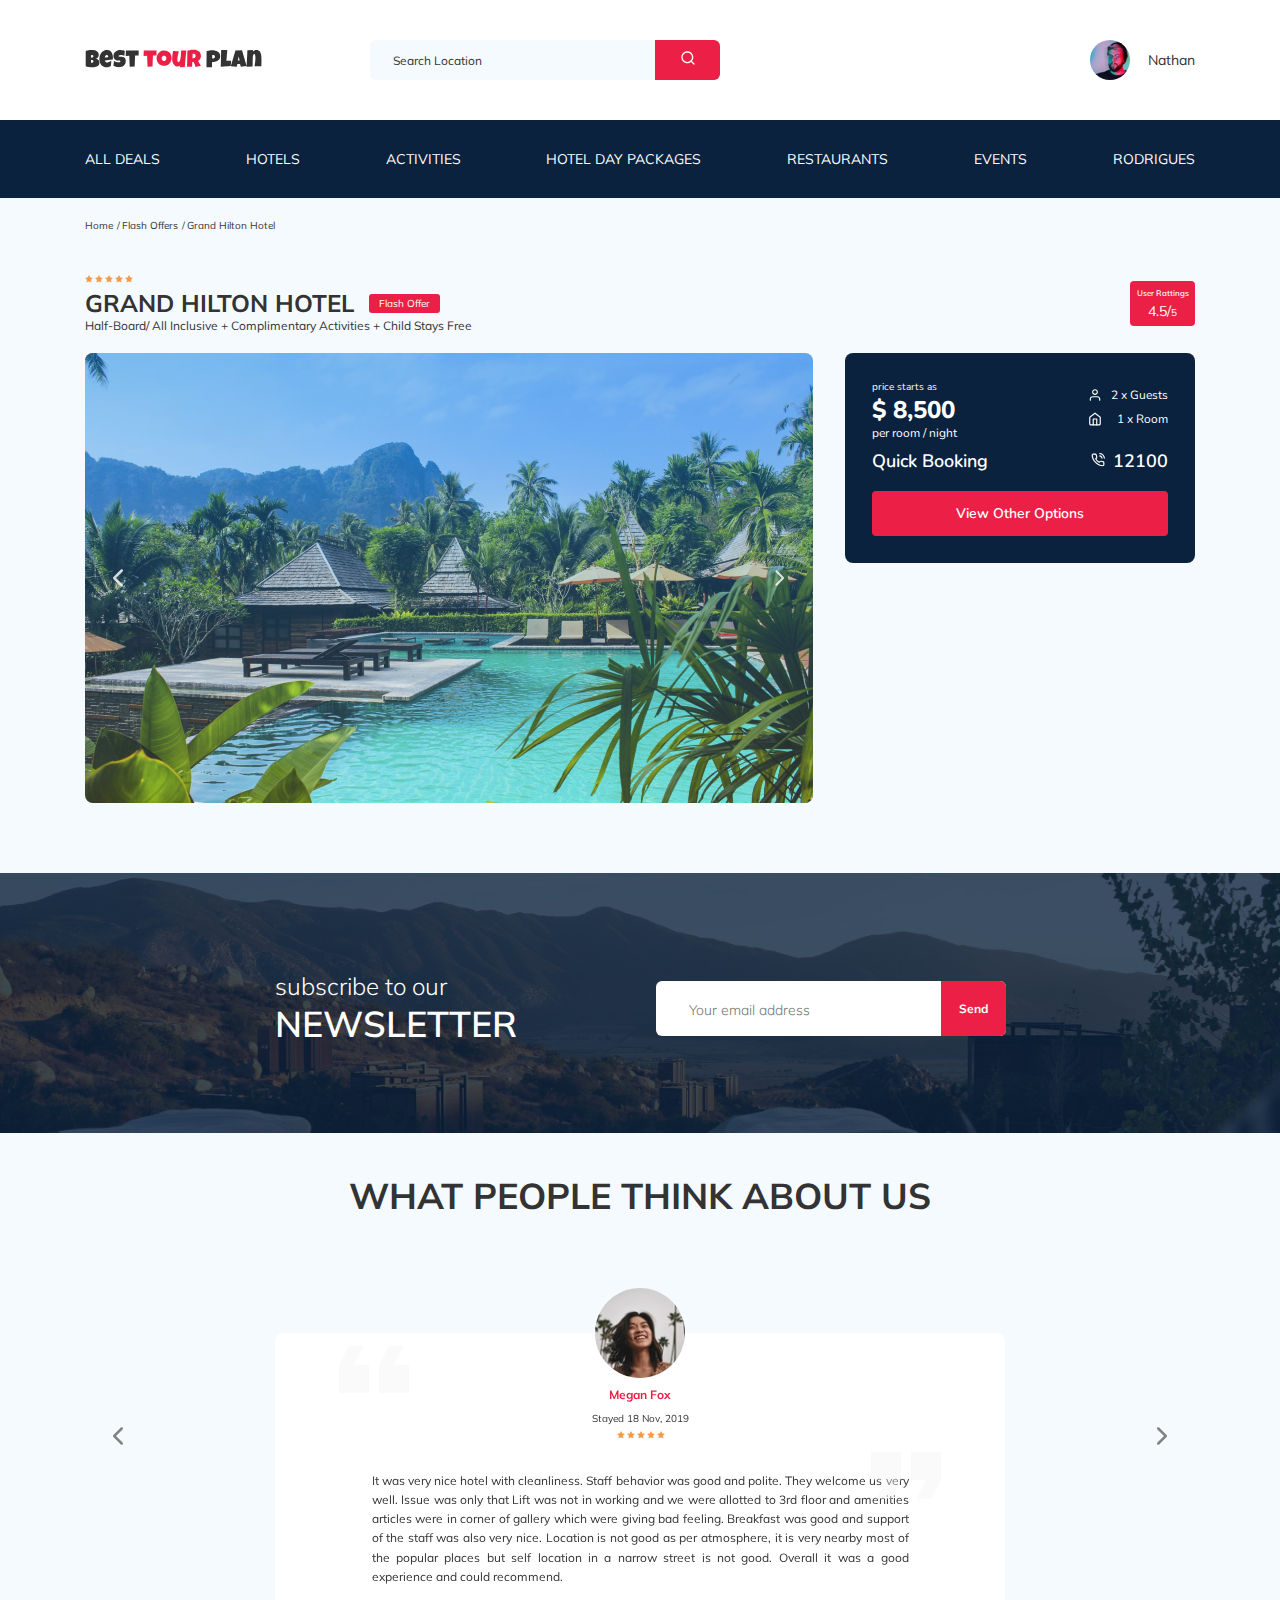
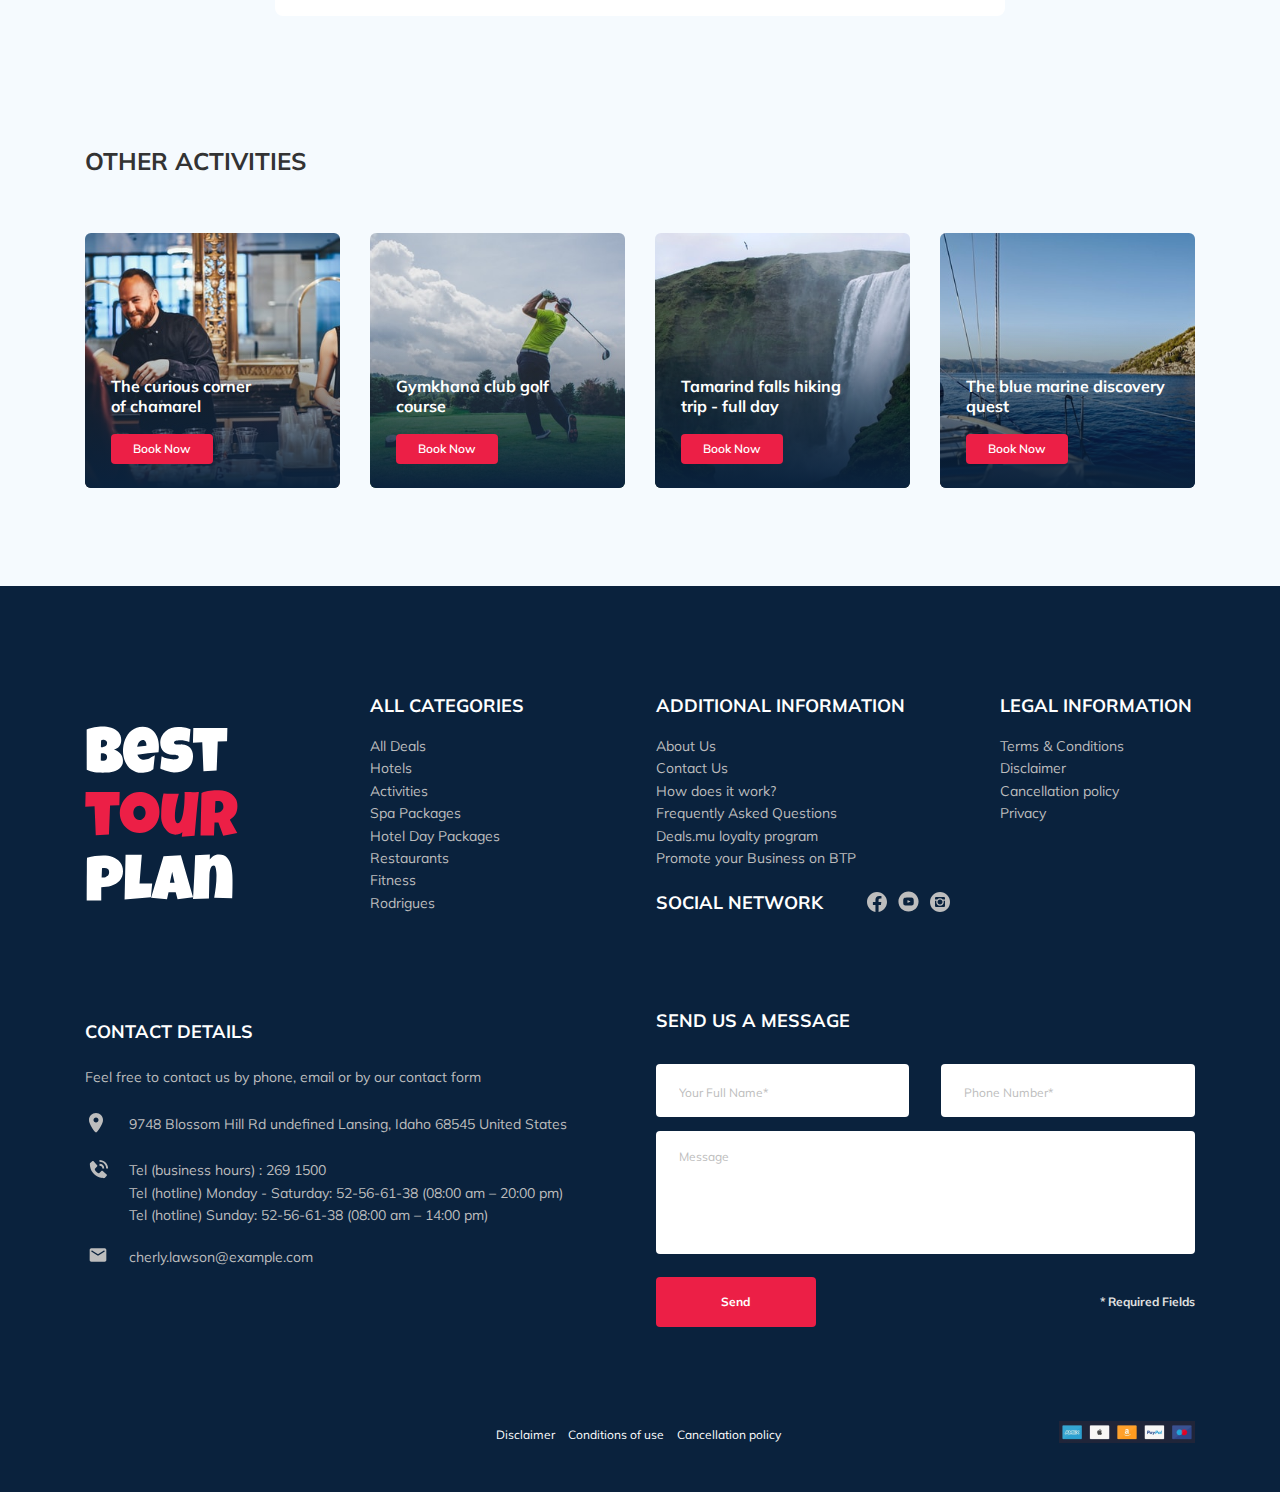
==== commit 4a9d3d98: "fix: fix adaptive for modal window" ====
--- a/index.html
+++ b/index.html
@@ -524,9 +524,19 @@
                     alt="icon: phone"
                   />
                 </div>
-                Tel (business hours) : 269 1500<br />Tel (hotline) Monday -
-                Saturday: 52&nbsp;-56-61-38 (08:00 am – 20:00&nbsp;pm)<br />Tel
-                (hotline) Sunday: 52-56-61-38 (08:00 am – 14:00 pm)
+                <div>
+                  Tel (business hours) :
+                  <a href="tel:2691500" class="fotter__link">269 1500</a>
+                  <br />Tel (hotline) Monday - Saturday:
+                  <a href="tel:52566138" class="footer__link"
+                    >52&#8209;56-61-38</a
+                  >
+                  (08:00 am – 20:00&nbsp;pm)<br />Tel (hotline) Sunday:
+                  <a href="tel:52566138" class="footer__link"
+                    >52&#8209;56-61-38</a
+                  >
+                  (08:00 am – 14:00 pm)
+                </div>
               </li>
               <li class="footer__item footer__item_mb">
                 <div class="footer__icon-wrapper">
--- a/css/style.css
+++ b/css/style.css
@@ -1054,6 +1054,7 @@
 
 .newslatter {
   padding: 98px 0 87px;
+  background-image: url(../img/newsletter-bg.jpg);
   background-position: center;
   background-repeat: no-repeat;
   -webkit-background-size: cover;
@@ -1114,7 +1115,6 @@
   display: -webkit-flex;
   display: -ms-flexbox;
   display: flex;
-  position: relative;
   position: relative;
   width: 350px;
   min-height: 55px;
@@ -1502,6 +1502,11 @@
 .footer__contact-details {
   grid-column: span 2;
   margin-top: 11px;
+}
+
+.footer__contact-details a {
+  text-decoration: none;
+  color: #BDBDBD;
 }
 
 .footer__contact-form {
@@ -2067,7 +2072,7 @@
     padding-top: 56px;
   }
   .modal__dialog {
-    padding: 30px 50px 30px 50px;
+    padding: 32px 50px 32px 50px;
   }
 }
 
@@ -2315,7 +2320,14 @@
             justify-content: space-between;
   }
   .modal__dialog {
+    width: 80%;
     padding: 33px 30px 33px 30px;
+  }
+  .modal__button {
+    -webkit-box-ordinal-group: 2;
+    -webkit-order: 1;
+        -ms-flex-order: 1;
+            order: 1;
   }
   .modal__info {
     margin-bottom: 10px;
@@ -2503,6 +2515,17 @@
   }
 }
 
+@media (max-height: 500px) {
+  .modal__dialog {
+    overflow-y: auto;
+    max-height: 90%;
+    width: 80%;
+  }
+  .modal__input {
+    margin-bottom: 10px;
+  }
+}
+
 @media (max-width: 460px) {
   .modal__dialog {
     overflow-y: auto;
@@ -2553,6 +2576,19 @@
   .disclaimer__link:last-child {
     margin-right: 0;
   }
+  .modal__dialog {
+    width: 85%;
+  }
+  .modal__title {
+    font-size: 16px;
+  }
+  .modal__input {
+    padding: 12px 0 12px 15px;
+  }
+  .modal__message {
+    padding: 12px 0 12px 15px;
+    margin-bottom: 15px;
+  }
 }
 
 @media (max-width: 320px) {
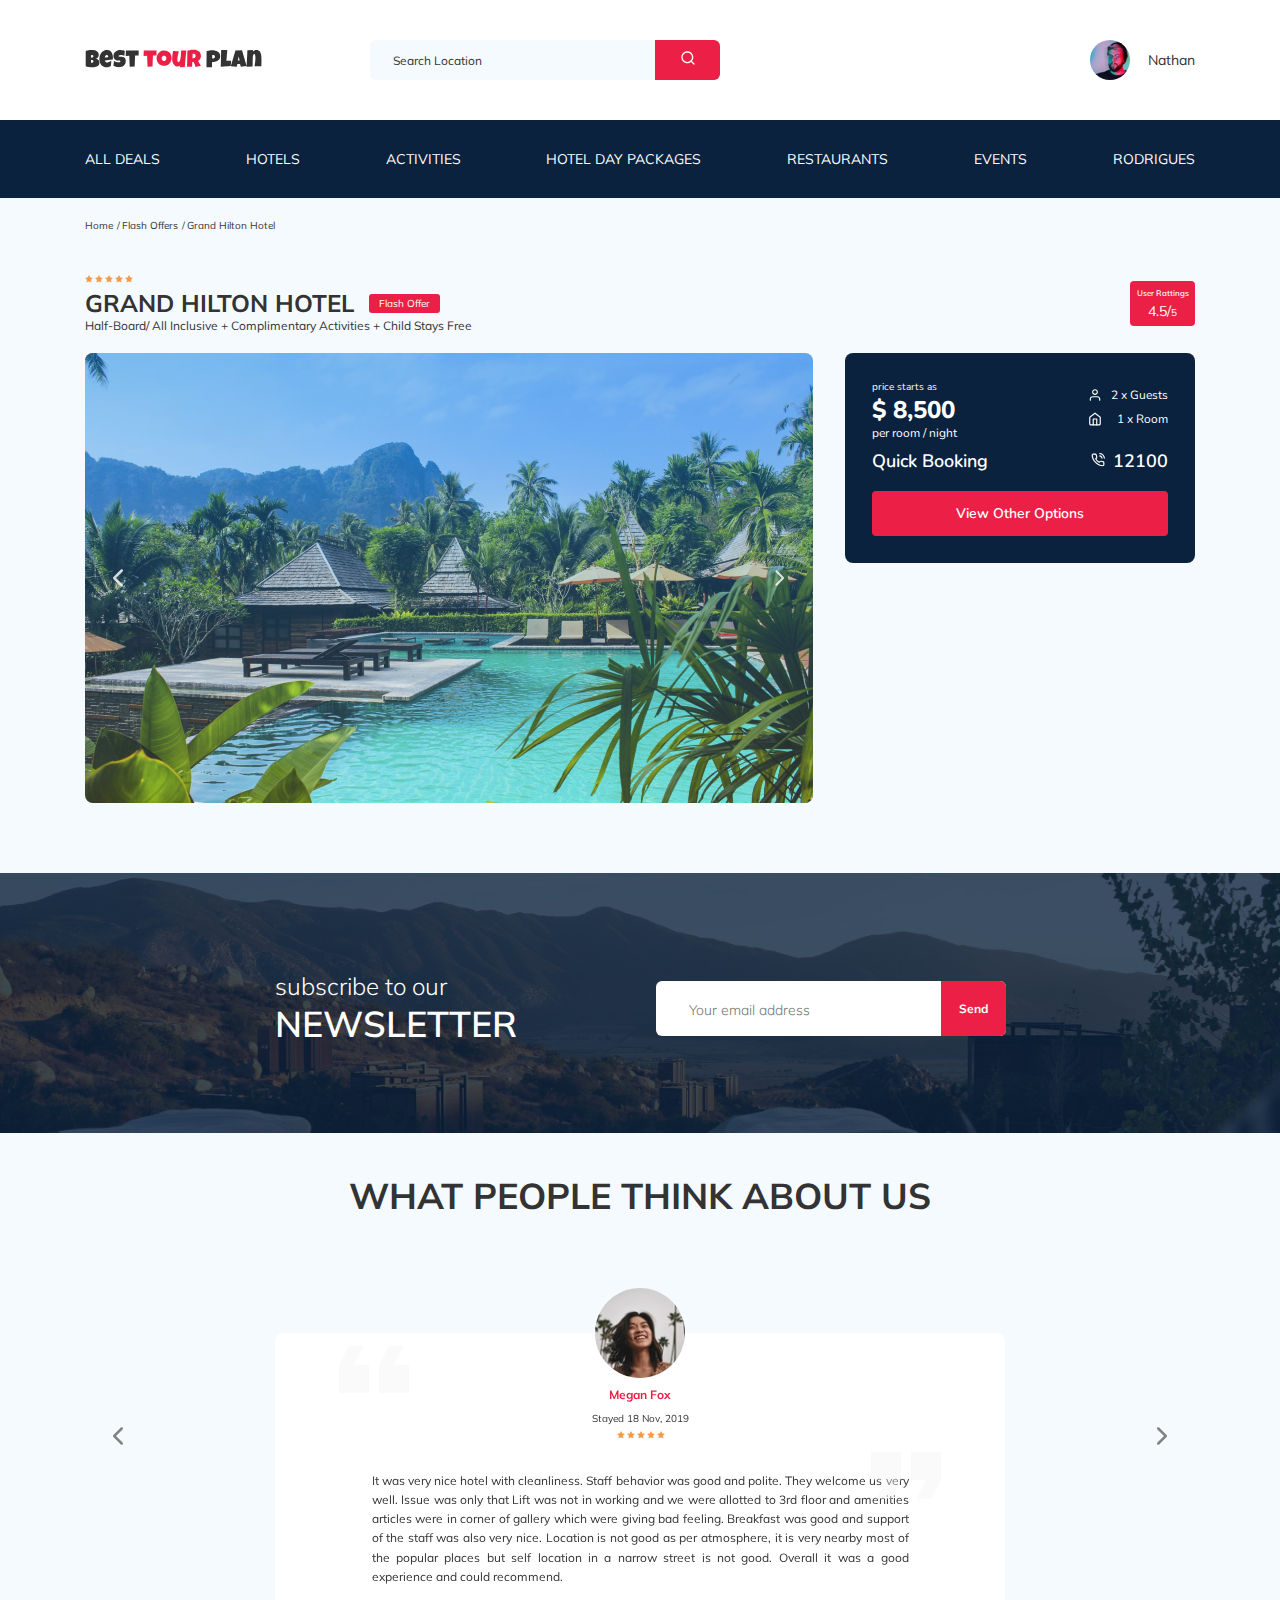
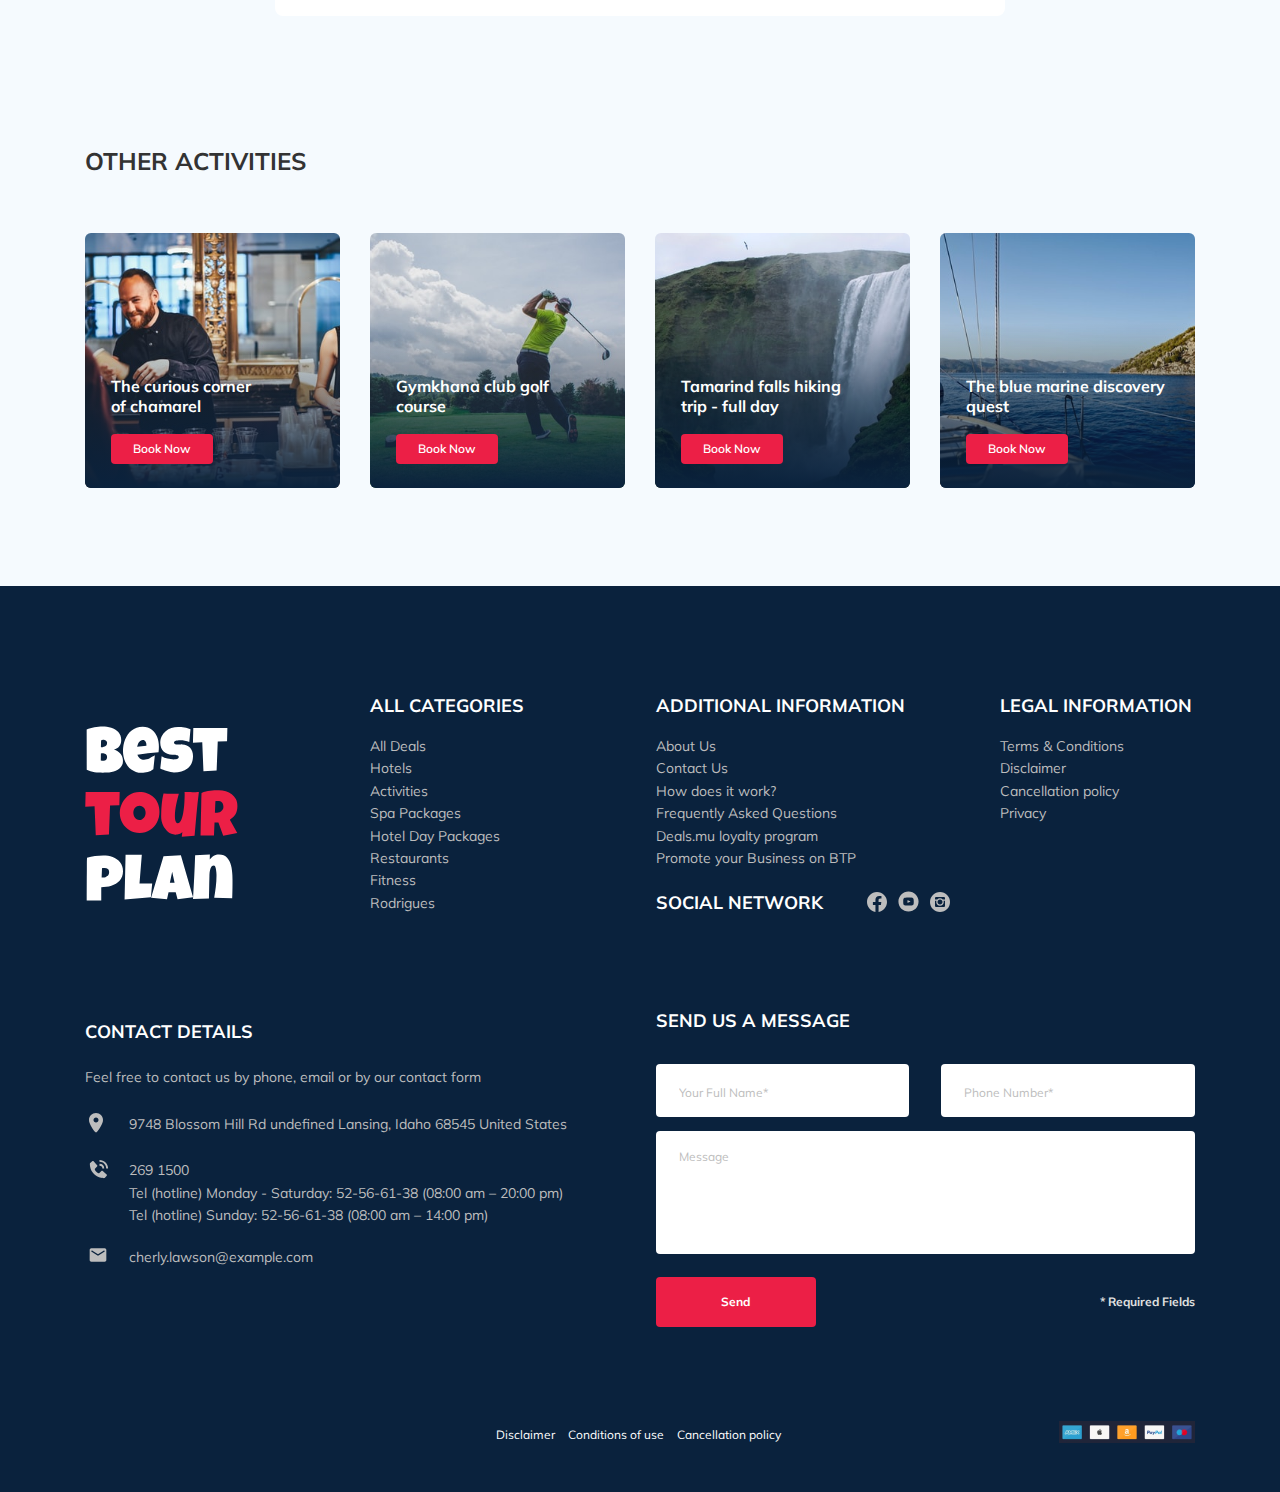
==== commit 5f6caa23: "fix: fix section footer" ====
--- a/index.html
+++ b/index.html
@@ -253,13 +253,14 @@
         <form
           action="send-newslatter.php"
           method="POST"
-          class="subscribe newslatter__subscribe-form"
+          class="subscribe newslatter__subscribe-form form"
         >
           <input
             type="text"
             class="newslatter__input"
             placeholder="Your email address"
             name="email"
+            required
           />
           <button class="button newslatter__button">Send</button>
         </form>
@@ -524,15 +525,14 @@
                     alt="icon: phone"
                   />
                 </div>
-                <div>
-                  Tel (business hours) :
-                  <a href="tel:2691500" class="fotter__link">269 1500</a>
+                <div class="footer__text-tel>
+                  Tel (business hours) : <a href="tel:2691500" class="footer__tel">269 1500</a>
                   <br />Tel (hotline) Monday - Saturday:
-                  <a href="tel:52566138" class="footer__link"
+                  <a href="tel:52566138" class="footer__tel"
                     >52&#8209;56-61-38</a
                   >
                   (08:00 am – 20:00&nbsp;pm)<br />Tel (hotline) Sunday:
-                  <a href="tel:52566138" class="footer__link"
+                  <a href="tel:52566138" class="footer__tel"
                     >52&#8209;56-61-38</a
                   >
                   (08:00 am – 14:00 pm)
@@ -556,18 +556,25 @@
             <h3 class="footer__title footer__title_contacts">
               Send us a message
             </h3>
-            <form action="send-footer.php" method="POST" class="footer__form">
+            <form
+              action="send-footer.php"
+              method="POST"
+              class="footer__form form"
+            >
               <input
                 type="text"
                 class="input footer__input"
                 placeholder="Your Full Name*"
                 name="name"
+                required
               />
               <input
                 type="text"
                 class="input footer__input"
                 placeholder="Phone Number*"
                 name="phone"
+                minlength="18"
+                required
               />
               <textarea
                 class="message footer__message"
@@ -607,18 +614,23 @@
             class="input modal__input"
             placeholder="Your Full Name*"
             name="name"
+            required
+            minlength="2"
           />
           <input
             type="text"
             class="input modal__input"
             placeholder="Phone Number*"
             name="phone"
+            required
+            minlength="18"
           />
           <input
             type="text"
             class="input modal__input"
             placeholder="Email*"
             name="email"
+            required
           />
           <textarea
             class="message modal__message"
@@ -633,6 +645,7 @@
     </div>
     <!-- /.modal -->
     <script src="js/jquery-3.6.0.min.js"></script>
+    <script src="js/jquery.validate.min.js"></script>
     <script src="js/swiper-bundle.min.js"></script>
     <script src="js/main.js"></script>
   </body>
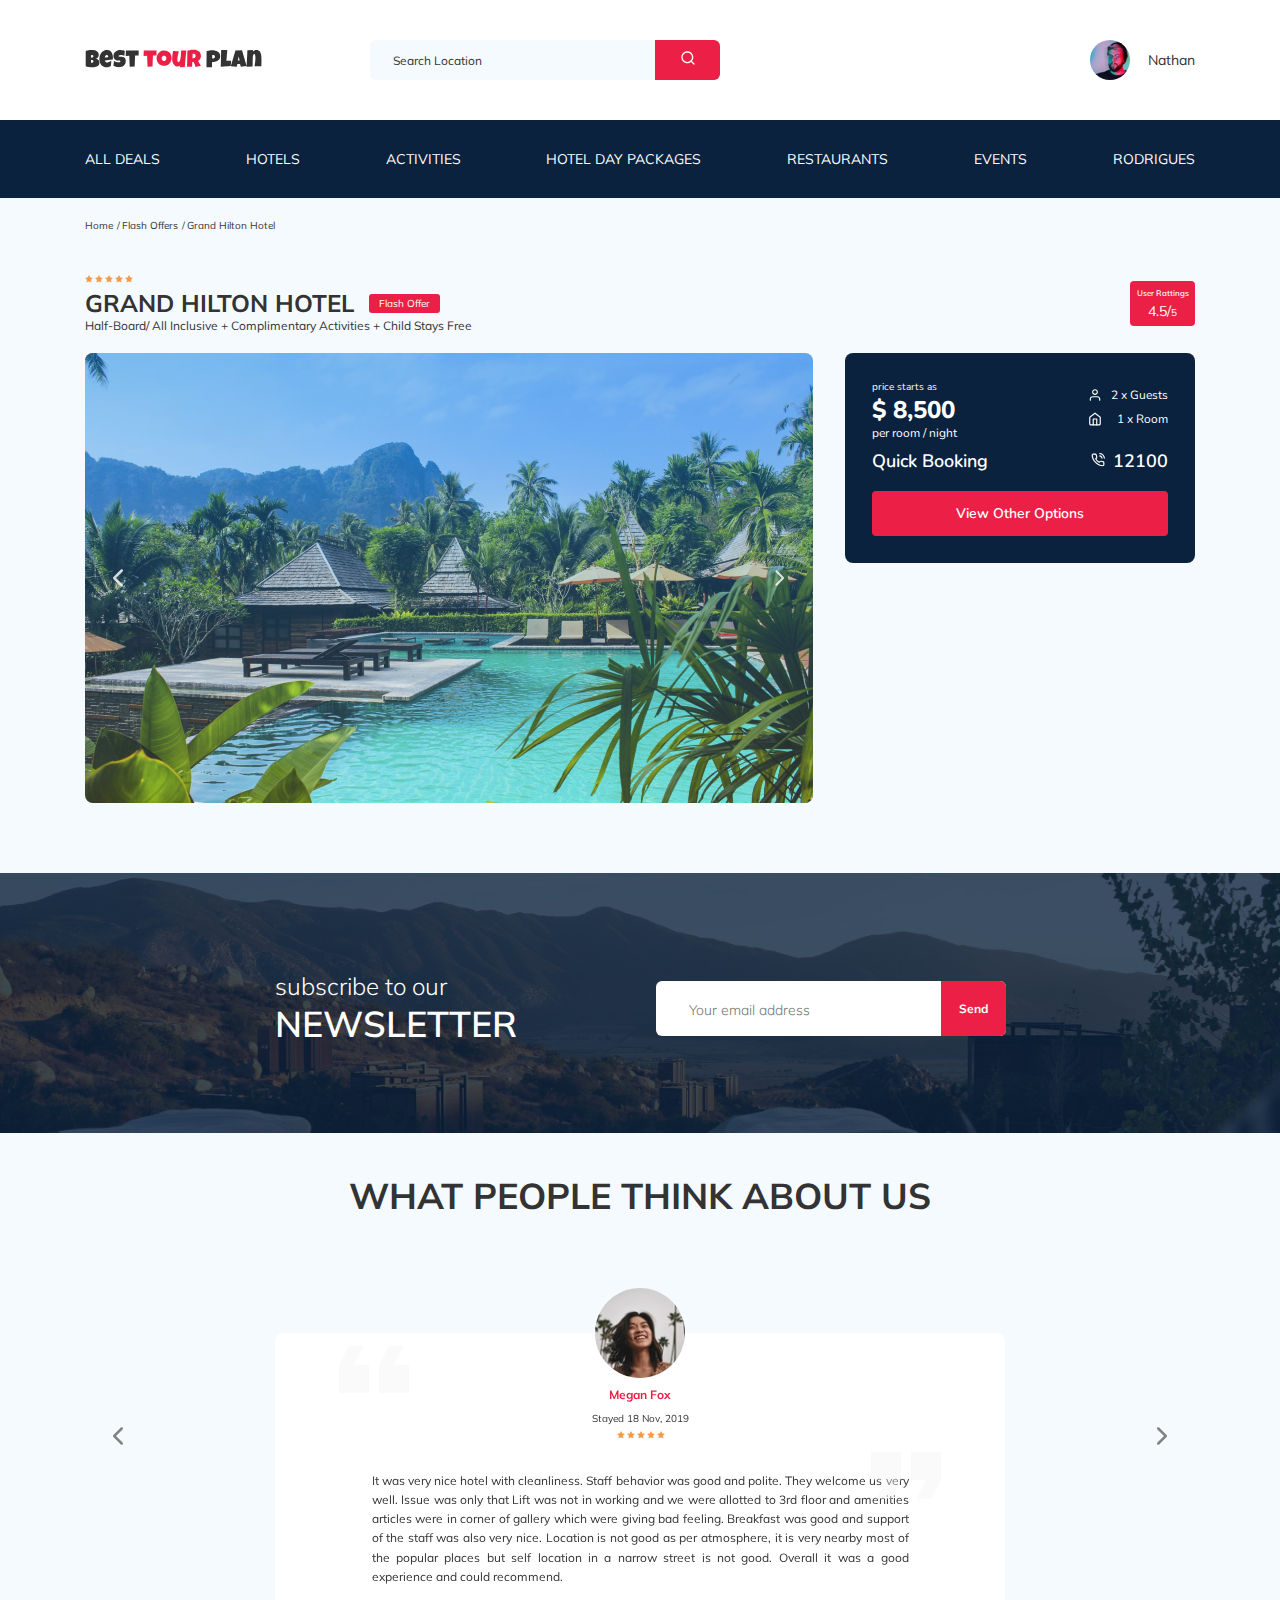
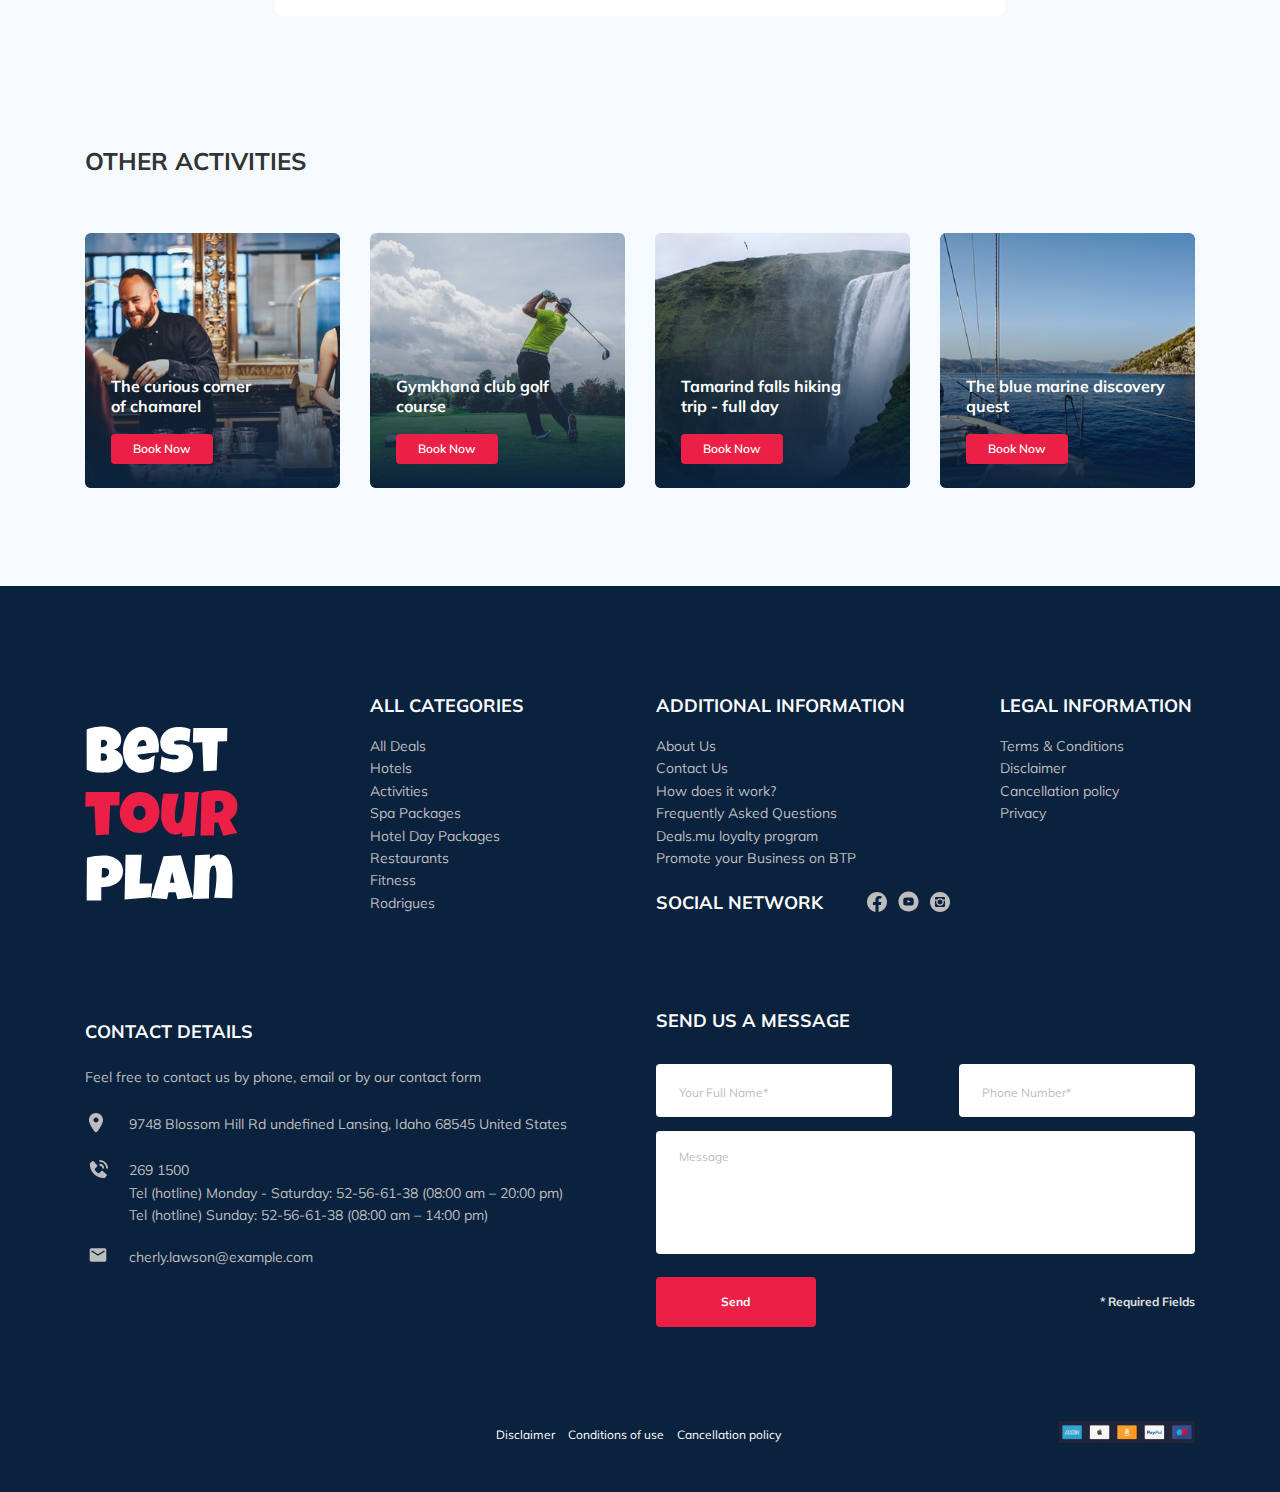
==== commit e2ba7e73: "create: create validation form" ====
--- a/index.html
+++ b/index.html
@@ -561,21 +561,23 @@
               method="POST"
               class="footer__form form"
             >
-              <input
+            <div class="footer__input-group"><input
                 type="text"
                 class="input footer__input"
                 placeholder="Your Full Name*"
                 name="name"
                 required
-              />
-              <input
+                minlength="2"
+              /></div>
+              <div class="footer__input-group"><input
                 type="text"
-                class="input footer__input"
+                class="input footer__input footer__input_tel"
                 placeholder="Phone Number*"
                 name="phone"
                 minlength="18"
                 required
-              />
+              /></div>
+              
               <textarea
                 class="message footer__message"
                 placeholder="Message"
@@ -608,30 +610,33 @@
           <img src="img/close.svg" alt="icon: close" class="modal__close-img" />
         </a>
         <h3 class="modal__title">Booking</h3>
-        <form action="send-modal.php" method="POST">
-          <input
+        <form action="send-modal.php" method="POST" class="modal-form form">
+          <div class="modal__input-group"><input
             type="text"
             class="input modal__input"
             placeholder="Your Full Name*"
             name="name"
             required
             minlength="2"
-          />
-          <input
+          /></div>
+          
+          <div class="modal__input-group"><input
             type="text"
-            class="input modal__input"
+            class="input modal__input modal__input_tel"
             placeholder="Phone Number*"
             name="phone"
             required
             minlength="18"
-          />
-          <input
+          /></div>
+          
+          <div class="modal__input-group"><input
             type="text"
             class="input modal__input"
             placeholder="Email*"
             name="email"
             required
-          />
+          /></div>
+          
           <textarea
             class="message modal__message"
             placeholder="Message"
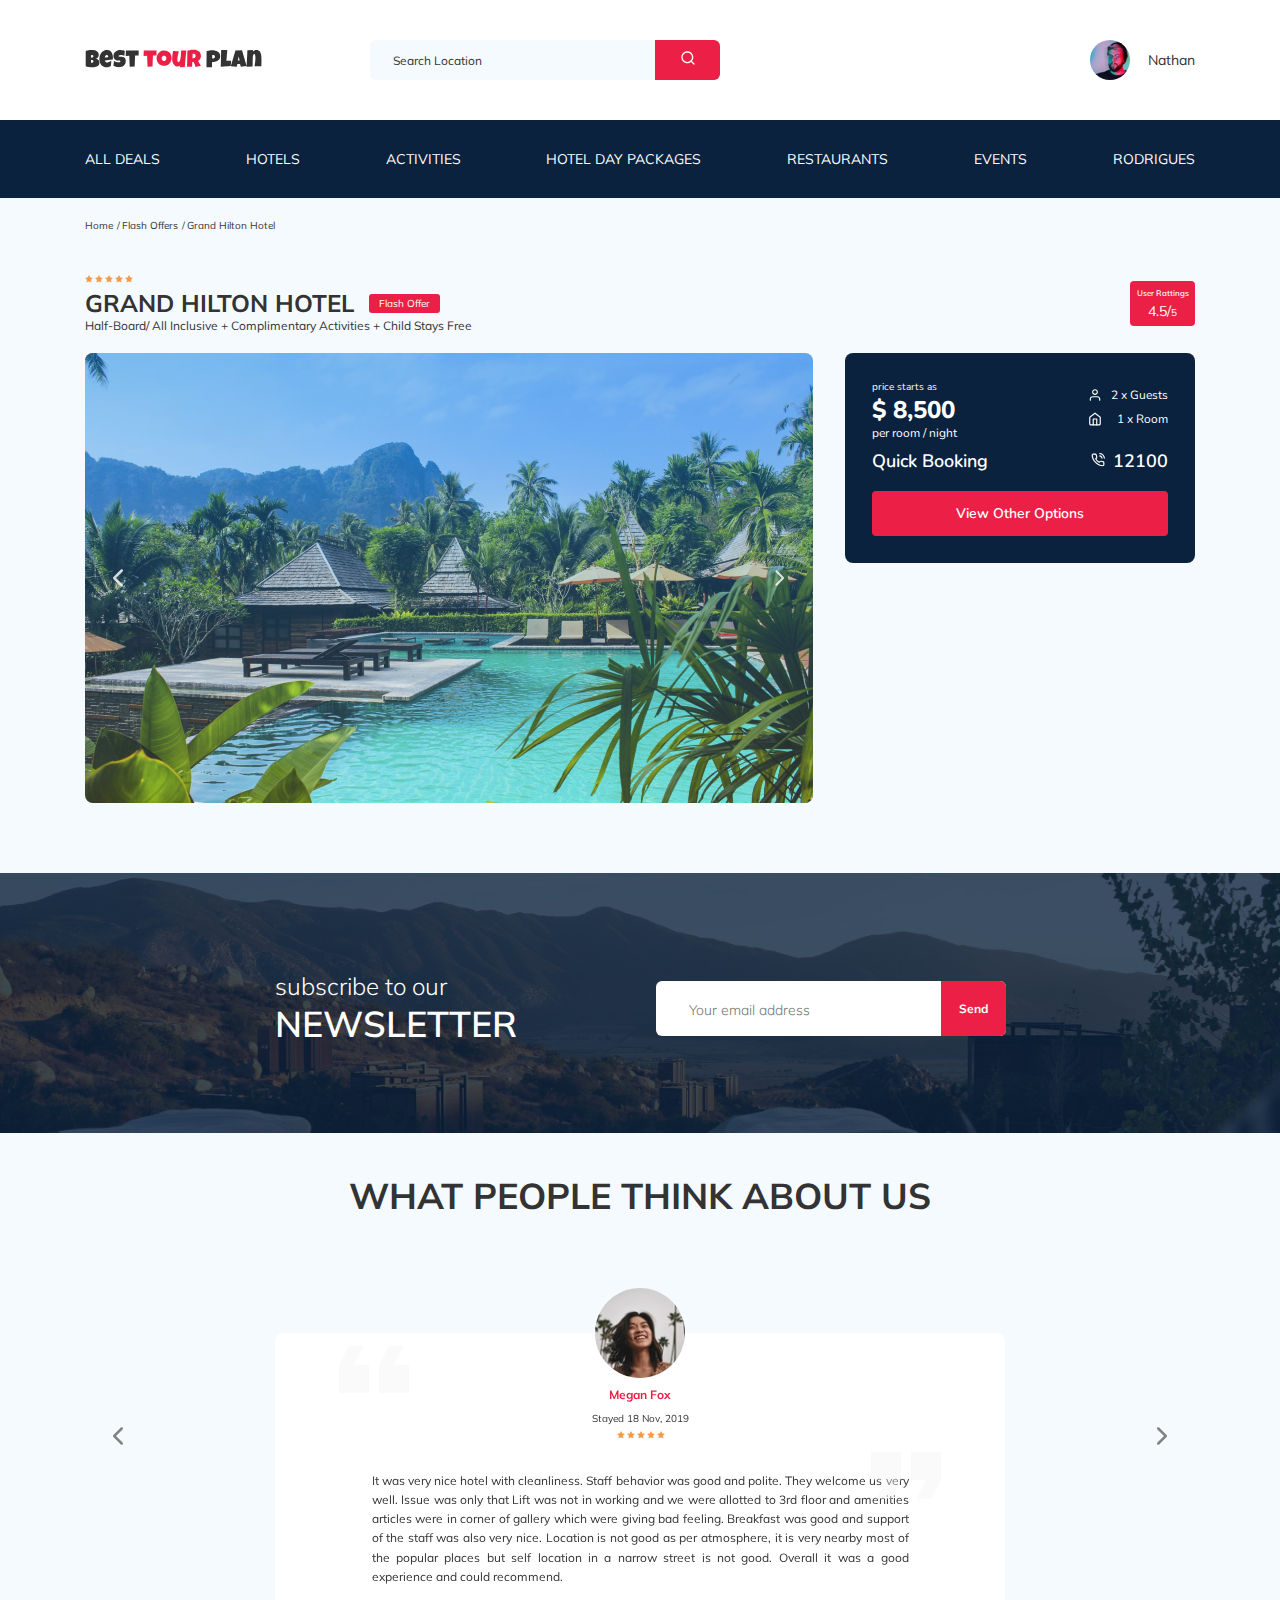
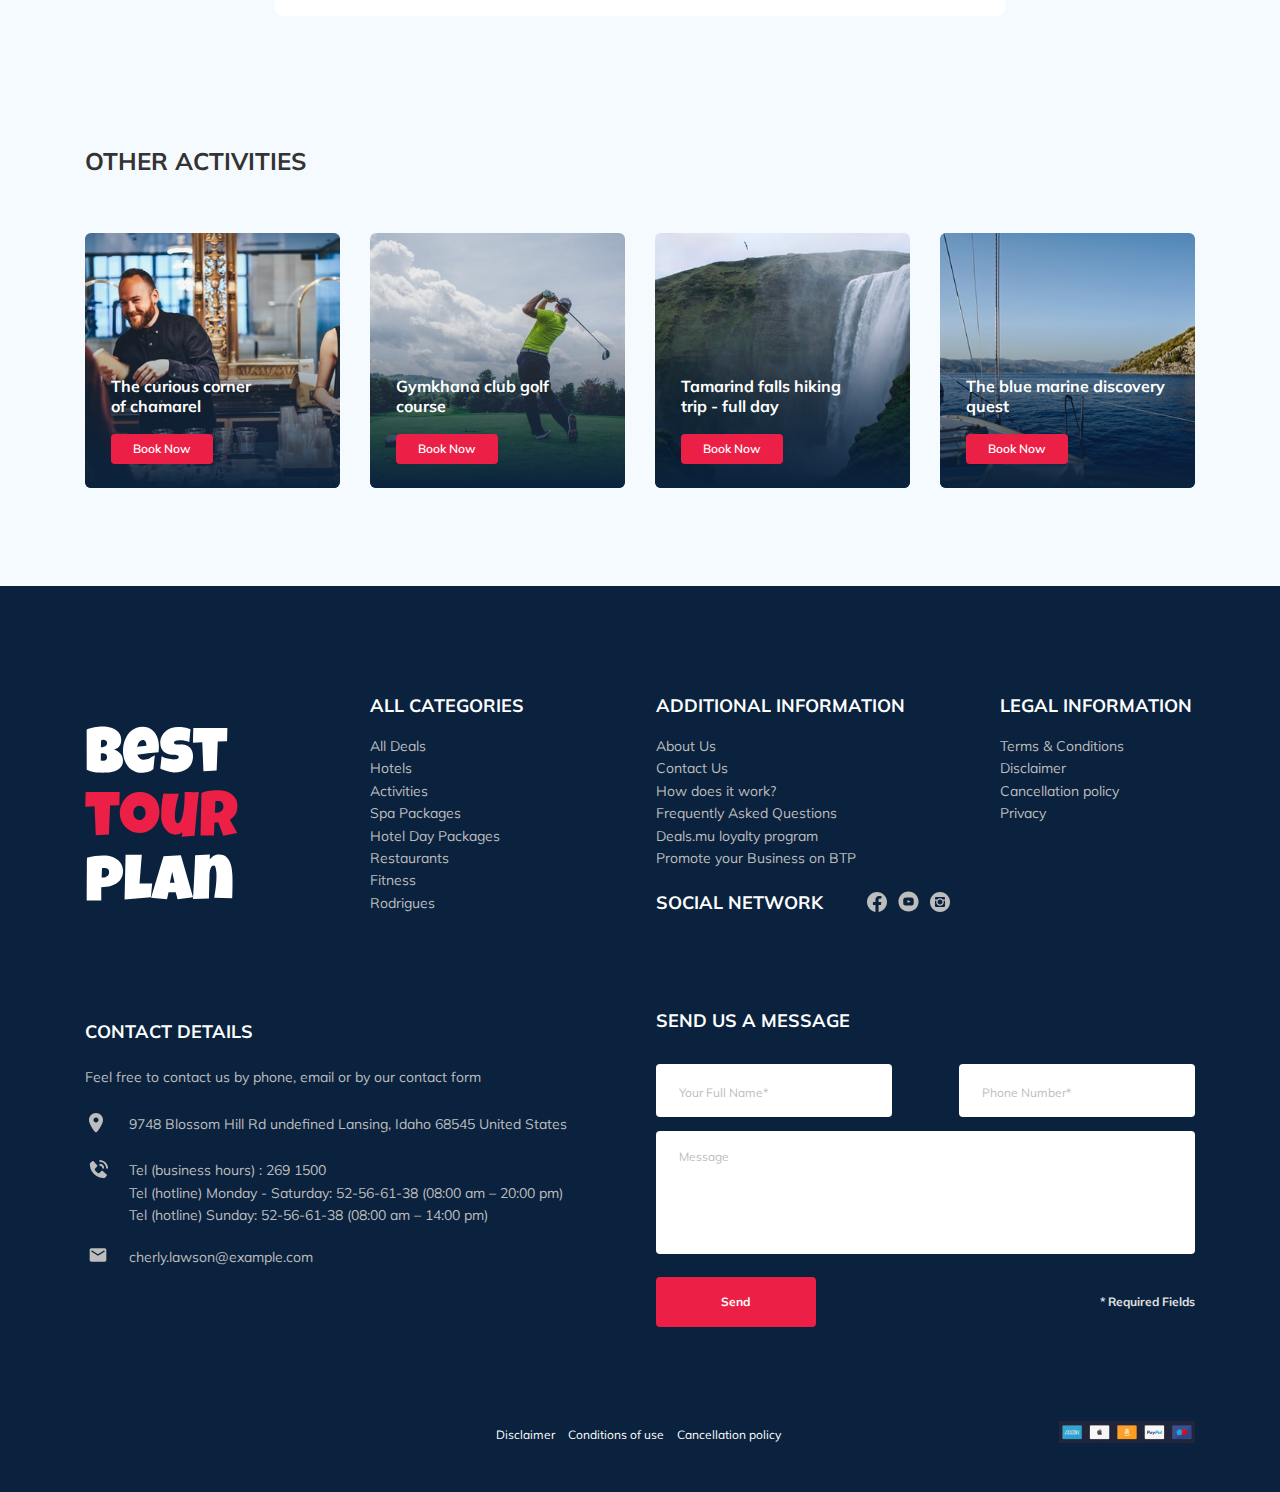
==== commit 3674d9a7: "add: add animation" ====
--- a/index.html
+++ b/index.html
@@ -9,6 +9,7 @@
       href="https://fonts.googleapis.com/css2?family=Mulish:wght@300;400;600;700;800&family=Nunito:wght@400;600;800&display=swap"
       rel="stylesheet"
     />
+    <link rel="stylesheet" href="css/aos.css" />
     <link rel="stylesheet" href="css/swiper-bundle.min.css" />
     <link rel="stylesheet" href="css/style.css" />
     <link rel="shortcut icon" href="favicon.ico" type="image/x-icon" />
@@ -201,7 +202,7 @@
             ></button>
           </div>
           <div class="hotel-right">
-            <div class="booking">
+            <div class="booking" data-aos="flip-up">
               <div class="booking__info">
                 <div class="booking__price">
                   <span class="booking__start">price starts as</span>
@@ -347,7 +348,7 @@
       <div class="container">
         <h3 class="activities__title">Other Activities</h3>
         <div class="activities-wrapper">
-          <div class="card activities__card">
+          <div class="card activities__card" data-aos="flip-left">
             <img
               src="img/activity-1.jpg"
               alt="The curious corner 
@@ -357,7 +358,11 @@
             <div class="card__title">The curious corner <br />of chamarel</div>
             <button data-toggle="modal" class="card__button">Book Now</button>
           </div>
-          <div class="card activities__card">
+          <div
+            class="card activities__card"
+            data-aos="flip-left"
+            data-aos-delay="150"
+          >
             <img
               src="img/activity-2.jpg"
               alt="Gymkhana club golf
@@ -367,7 +372,11 @@
             <div class="card__title">Gymkhana club golf course</div>
             <button data-toggle="modal" class="card__button">Book Now</button>
           </div>
-          <div class="card activities__card">
+          <div
+            class="card activities__card"
+            data-aos="flip-left"
+            data-aos-delay="300"
+          >
             <img
               src="img/activity-3.jpg"
               alt="Tamarind falls hiking
@@ -381,7 +390,11 @@
             </div>
             <button data-toggle="modal" class="card__button">Book Now</button>
           </div>
-          <div class="card activities__card">
+          <div
+            class="card activities__card"
+            data-aos="flip-left"
+            data-aos-delay="450"
+          >
             <img
               src="img/activity-4.jpg"
               alt="The blue marine discovery
@@ -397,7 +410,9 @@
     <footer class="footer">
       <div class="container">
         <div class="footer-wrapper">
-          <a href="index.html" class="logo footer__logo"
+          <a
+            href="https://www.alexey-markov.ru/tour-plan/index.html"
+            class="logo footer__logo"
             ><img src="img/vertical-logo.svg" alt="Best tour plan"
           /></a>
 
@@ -525,8 +540,10 @@
                     alt="icon: phone"
                   />
                 </div>
-                <div class="footer__text-tel>
-                  Tel (business hours) : <a href="tel:2691500" class="footer__tel">269 1500</a>
+                <div class="footer__text-tel">
+                  Tel (business hours) :
+                  <a href="tel:2691500" class="footer__tel">269 1500</a>
+
                   <br />Tel (hotline) Monday - Saturday:
                   <a href="tel:52566138" class="footer__tel"
                     >52&#8209;56-61-38</a
@@ -556,28 +573,28 @@
             <h3 class="footer__title footer__title_contacts">
               Send us a message
             </h3>
-            <form
-              action="send-footer.php"
-              method="POST"
-              class="footer__form form"
-            >
-            <div class="footer__input-group"><input
-                type="text"
-                class="input footer__input"
-                placeholder="Your Full Name*"
-                name="name"
-                required
-                minlength="2"
-              /></div>
-              <div class="footer__input-group"><input
-                type="text"
-                class="input footer__input footer__input_tel"
-                placeholder="Phone Number*"
-                name="phone"
-                minlength="18"
-                required
-              /></div>
-              
+            <form action="send-footer.php" method="POST" class="footer__form">
+              <div class="footer__input-group">
+                <input
+                  type="text"
+                  class="input footer__input"
+                  placeholder="Your Full Name*"
+                  name="name"
+                  required
+                  minlength="2"
+                />
+              </div>
+              <div class="footer__input-group">
+                <input
+                  type="text"
+                  class="input footer__input footer__input_tel"
+                  placeholder="Phone Number*"
+                  name="phone"
+                  minlength="11"
+                  required
+                />
+              </div>
+
               <textarea
                 class="message footer__message"
                 placeholder="Message"
@@ -610,33 +627,39 @@
           <img src="img/close.svg" alt="icon: close" class="modal__close-img" />
         </a>
         <h3 class="modal__title">Booking</h3>
-        <form action="send-modal.php" method="POST" class="modal-form form">
-          <div class="modal__input-group"><input
-            type="text"
-            class="input modal__input"
-            placeholder="Your Full Name*"
-            name="name"
-            required
-            minlength="2"
-          /></div>
-          
-          <div class="modal__input-group"><input
-            type="text"
-            class="input modal__input modal__input_tel"
-            placeholder="Phone Number*"
-            name="phone"
-            required
-            minlength="18"
-          /></div>
-          
-          <div class="modal__input-group"><input
-            type="text"
-            class="input modal__input"
-            placeholder="Email*"
-            name="email"
-            required
-          /></div>
-          
+        <form action="send-modal.php" method="POST" class="modal__form">
+          <div class="modal__input-group">
+            <input
+              type="text"
+              class="input modal__input"
+              placeholder="Your Full Name*"
+              name="name"
+              required
+              minlength="2"
+            />
+          </div>
+
+          <div class="modal__input-group">
+            <input
+              type="text"
+              class="input modal__input modal__input_tel"
+              placeholder="Phone Number*"
+              name="phone"
+              required
+              minlength="11"
+            />
+          </div>
+
+          <div class="modal__input-group">
+            <input
+              type="text"
+              class="input modal__input"
+              placeholder="Email*"
+              name="email"
+              required
+            />
+          </div>
+
           <textarea
             class="message modal__message"
             placeholder="Message"
@@ -652,6 +675,8 @@
     <script src="js/jquery-3.6.0.min.js"></script>
     <script src="js/jquery.validate.min.js"></script>
     <script src="js/swiper-bundle.min.js"></script>
+    <script src="js/jquery.mask.min.js"></script>
+    <script src="js/aos.js"></script>
     <script src="js/main.js"></script>
   </body>
 </html>
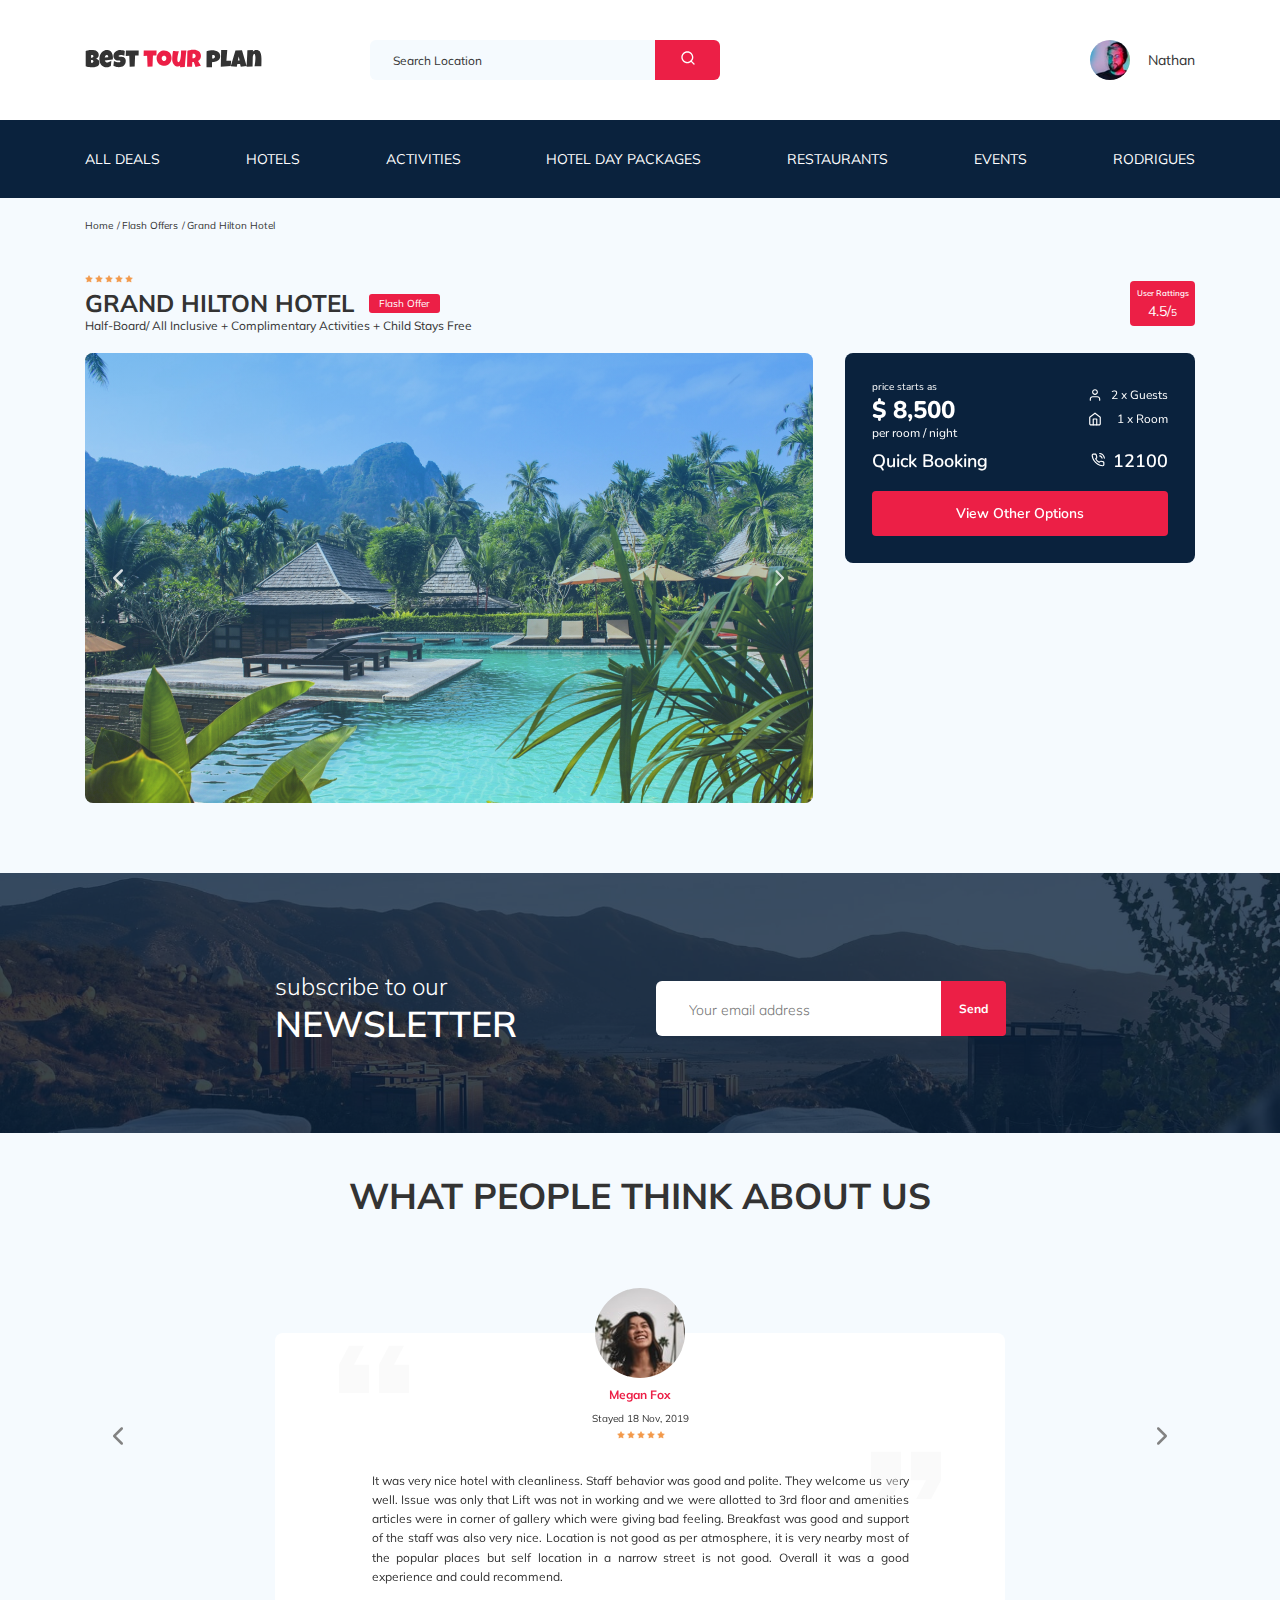
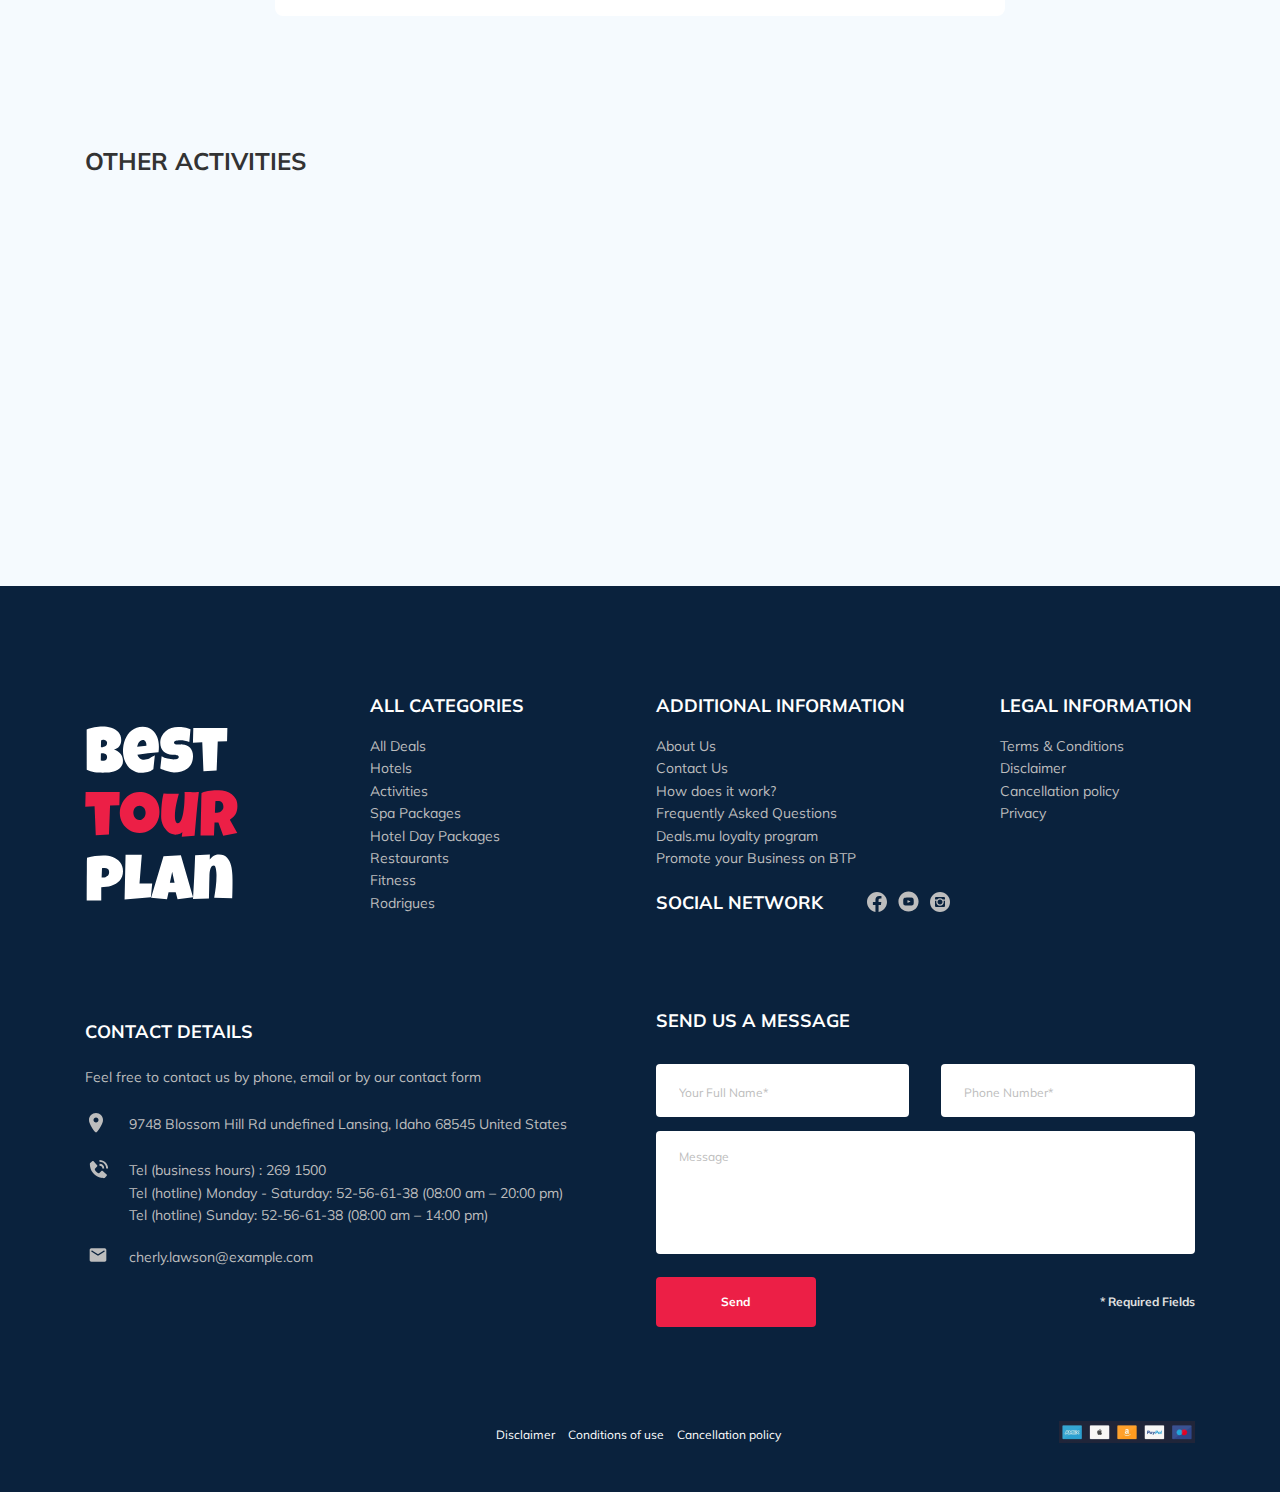
==== commit d8048a08: "fix: some fix" ====
--- a/index.html
+++ b/index.html
@@ -257,7 +257,7 @@
           class="subscribe newslatter__subscribe-form form"
         >
           <input
-            type="text"
+            type="email"
             class="newslatter__input"
             placeholder="Your email address"
             name="email"
@@ -652,7 +652,7 @@
 
           <div class="modal__input-group">
             <input
-              type="text"
+              type="email"
               class="input modal__input"
               placeholder="Email*"
               name="email"
--- a/css/style.css
+++ b/css/style.css
@@ -148,6 +148,85 @@
   -webkit-flex-wrap: wrap;
       -ms-flex-wrap: wrap;
           flex-wrap: wrap;
+}
+
+.invalid {
+  color: #ec1f46;
+}
+
+label.invalid {
+  position: absolute;
+  top: -20px;
+  left: 15px;
+  font-size: 14px;
+  background-color: #ec1f46;
+  color: #fff;
+  padding: 5px 10px;
+  -webkit-border-radius: 5px;
+          border-radius: 5px;
+}
+
+label.invalid::after {
+  content: '';
+  position: absolute;
+  left: 15px;
+  bottom: -5px;
+  background-color: #ec1f46;
+  width: 10px;
+  height: 10px;
+  -webkit-transform: rotate(45deg);
+      -ms-transform: rotate(45deg);
+          transform: rotate(45deg);
+}
+
+label.invalid-modal {
+  position: absolute;
+  top: -25px;
+  left: 15px;
+  font-size: 14px;
+  background-color: #ec1f46;
+  color: #fff;
+  padding: 5px 10px;
+  -webkit-border-radius: 5px;
+          border-radius: 5px;
+}
+
+label.invalid-modal::after {
+  content: '';
+  position: absolute;
+  left: 6px;
+  bottom: -5px;
+  background-color: #ec1f46;
+  width: 10px;
+  height: 10px;
+  -webkit-transform: rotate(45deg);
+      -ms-transform: rotate(45deg);
+          transform: rotate(45deg);
+}
+
+label.invalid-footer {
+  position: absolute;
+  top: -25px;
+  left: 13px;
+  font-size: 14px;
+  background-color: #ec1f46;
+  color: #fff;
+  padding: 5px 10px;
+  -webkit-border-radius: 5px;
+          border-radius: 5px;
+}
+
+label.invalid-footer::after {
+  content: '';
+  position: absolute;
+  left: 6px;
+  bottom: -5px;
+  background-color: #ec1f46;
+  width: 10px;
+  height: 10px;
+  -webkit-transform: rotate(45deg);
+      -ms-transform: rotate(45deg);
+          transform: rotate(45deg);
 }
 
 /*! normalize.css v8.0.1 | MIT License | github.com/necolas/normalize.css */
@@ -1131,6 +1210,8 @@
   border: none;
   overflow: hidden;
   padding: 19px 95px 18px 33px;
+  -webkit-border-radius: 6px;
+          border-radius: 6px;
 }
 
 .newslatter__input::-webkit-input-placeholder {
@@ -1176,6 +1257,10 @@
   font-weight: bold;
   font-size: 12px;
   line-height: 15px;
+  -webkit-border-top-right-radius: 4px;
+          border-top-right-radius: 4px;
+  -webkit-border-bottom-right-radius: 4px;
+          border-bottom-right-radius: 4px;
 }
 
 .subscribe {
@@ -1184,7 +1269,6 @@
   display: -ms-flexbox;
   display: flex;
   position: relative;
-  overflow: hidden;
 }
 
 .reviews {
@@ -1391,8 +1475,20 @@
   height: 255px;
 }
 
+.card::before {
+  z-index: -1;
+  content: '';
+  position: absolute;
+  top: 0;
+  left: 0;
+  right: 0;
+  bottom: 0;
+  background: -webkit-linear-gradient(270.17deg, rgba(196, 196, 196, 0) 35.34%, #0A223D 99.85%);
+  background: -o-linear-gradient(270.17deg, rgba(196, 196, 196, 0) 35.34%, #0A223D 99.85%);
+  background: linear-gradient(179.83deg, rgba(196, 196, 196, 0) 35.34%, #0A223D 99.85%);
+}
+
 .card__image {
-  content: '';
   position: absolute;
   width: 100%;
   height: 100%;
@@ -1402,7 +1498,7 @@
   bottom: 0;
   -o-object-fit: cover;
      object-fit: cover;
-  z-index: -1;
+  z-index: -2;
 }
 
 .card__title {
@@ -1683,13 +1779,24 @@
           justify-content: flex-end;
 }
 
+.footer__input {
+  width: 100%;
+}
+
+.footer__input-group {
+  position: relative;
+  margin-bottom: 14px;
+  -webkit-flex-basis: 47%;
+      -ms-flex-preferred-size: 47%;
+          flex-basis: 47%;
+}
+
 .input {
   padding: 18px 10px 16px 23px;
   background-color: #fff;
   -webkit-border-radius: 4px;
           border-radius: 4px;
   border: none;
-  margin-bottom: 14px;
   -webkit-flex-basis: 47%;
       -ms-flex-preferred-size: 47%;
           flex-basis: 47%;
@@ -1810,8 +1917,12 @@
 
 .modal__input {
   padding: 16px 0 16px 25px;
+  width: 100%;
   margin-bottom: 15px;
-  width: 100%;
+}
+
+.modal__input-group {
+  position: relative;
   -webkit-flex-basis: 100%;
       -ms-flex-preferred-size: 100%;
           flex-basis: 100%;
@@ -2362,6 +2473,11 @@
         -ms-flex-preferred-size: 100%;
             flex-basis: 100%;
   }
+  .footer__input-group {
+    -webkit-flex-basis: 100%;
+        -ms-flex-preferred-size: 100%;
+            flex-basis: 100%;
+  }
   .footer__button {
     -webkit-box-ordinal-group: 2;
     -webkit-order: 1;
@@ -2614,5 +2730,156 @@
   .navbar-menu__item {
     margin: 10px;
   }
+  .reviews-slider__button--prev {
+    left: 39%;
+  }
+  .reviews-slider__button--next {
+    right: 44%;
+  }
+  .navbar-bottom {
+    display: none;
+  }
+  .navbar-bottom--visible {
+    display: -webkit-box;
+    display: -webkit-flex;
+    display: -ms-flexbox;
+    display: flex;
+    -webkit-box-orient: vertical;
+    -webkit-box-direction: normal;
+    -webkit-flex-direction: column;
+        -ms-flex-direction: column;
+            flex-direction: column;
+    padding-top: 28px;
+    top: 66px;
+  }
+  .navbar-top {
+    padding: 25px 0;
+  }
+  .hotel-wrapper__stars {
+    margin-right: 17px;
+    margin-bottom: 4px;
+  }
+  .breadcrump {
+    padding: 15px 0;
+  }
+  .breadcrump-list {
+    margin-top: 5px;
+  }
+  .hotel {
+    padding: 5px 0 8px;
+  }
+  .hotel-info {
+    padding-bottom: 35px;
+  }
+  .hotel-name {
+    line-height: 38px;
+  }
+  .hotel-slider {
+    width: 280px;
+    height: 179px;
+    margin-bottom: 20px;
+  }
+  .hotel-slider__button {
+    -webkit-background-size: 4px 4px;
+            background-size: 4px;
+    width: 12px;
+    height: 12px;
+    margin-top: 0px;
+  }
+  .hotel-slider__button--prev {
+    left: -2px;
+  }
+  .hotel-slider__button--next {
+    right: -2px;
+  }
+  .booking {
+    padding: 29px 21px;
+    min-height: 210px;
+  }
+  .map {
+    min-height: 173px;
+    max-height: 173px;
+  }
+  .newslatter {
+    padding-top: 78px;
+  }
+  .newslatter__text {
+    margin-bottom: 37px;
+  }
+  .newslatter__title {
+    font-weight: 300;
+    font-size: 20px;
+    line-height: 25px;
+  }
+  .newslatter__strong {
+    font-weight: 600;
+    font-size: 30px;
+    line-height: 38px;
+  }
+  .newslatter__subscribe-form {
+    min-width: 280px;
+  }
+  .newslatter__input {
+    padding-left: 20px;
+  }
+  .reviews {
+    padding: 44px 0 50px;
+  }
+  .reviews-slider__rating {
+    margin-right: 2px;
+  }
+  .reviews-slider__text {
+    max-width: 219px;
+    font-size: 12px;
+    text-align: left;
+    height: 266px;
+  }
+  .reviews__title {
+    font-size: 19px;
+    line-height: 23px;
+    white-space: break-spaces;
+    margin-bottom: 44px;
+  }
+  .activities {
+    padding-top: 42px;
+    padding-bottom: 37px;
+  }
+  .activities__title {
+    font-weight: bold;
+    font-size: 18px;
+    line-height: 23px;
+    text-transform: uppercase;
+    margin-bottom: 36px;
+  }
+  .activities__card {
+    margin-bottom: 23px;
+  }
+  .card {
+    padding-bottom: 24px;
+  }
+  .card:nth-child(1) {
+    -webkit-box-ordinal-group: 2;
+    -webkit-order: 1;
+        -ms-flex-order: 1;
+            order: 1;
+  }
+  .card:nth-child(3) {
+    -webkit-box-ordinal-group: 3;
+    -webkit-order: 2;
+        -ms-flex-order: 2;
+            order: 2;
+  }
+  .card:nth-child(2) {
+    -webkit-box-ordinal-group: 4;
+    -webkit-order: 3;
+        -ms-flex-order: 3;
+            order: 3;
+  }
+  .card:nth-child(4) {
+    -webkit-box-ordinal-group: 5;
+    -webkit-order: 4;
+        -ms-flex-order: 4;
+            order: 4;
+  }
 }
 /*# sourceMappingURL=style.css.map */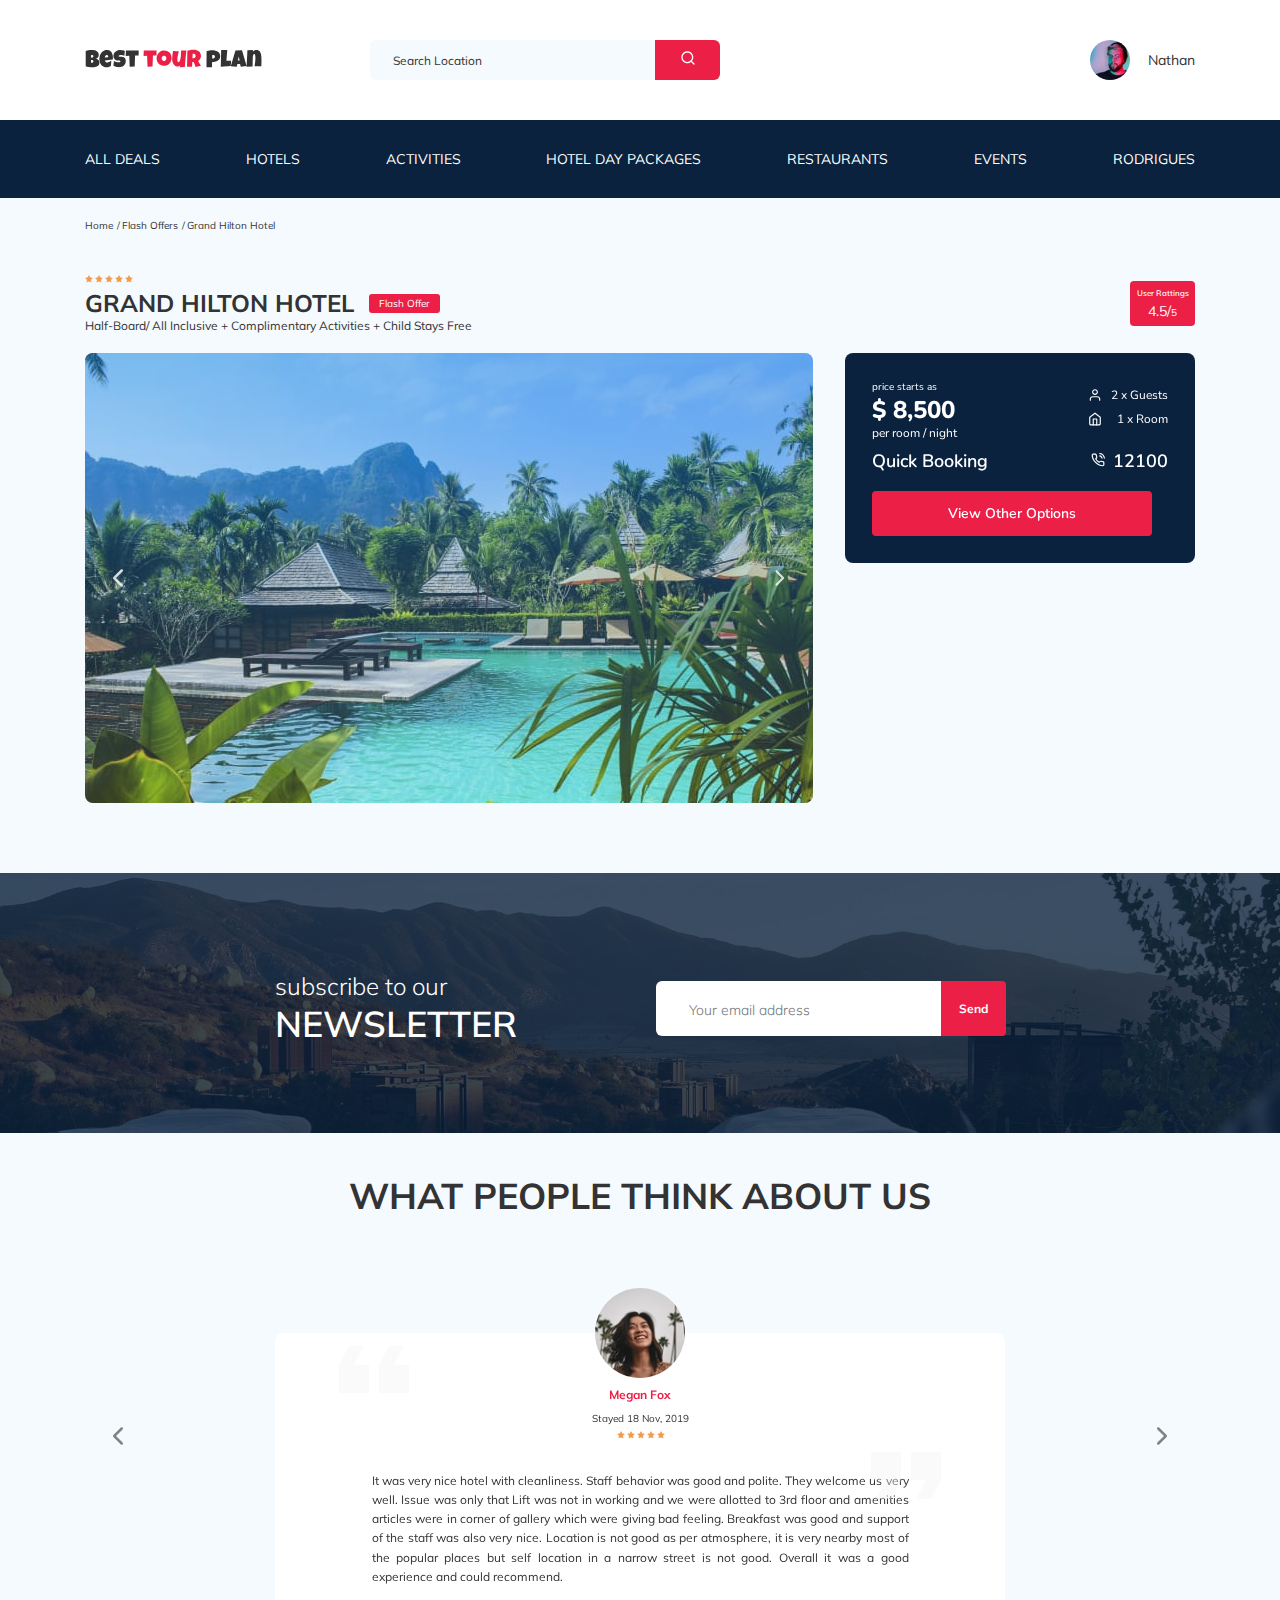
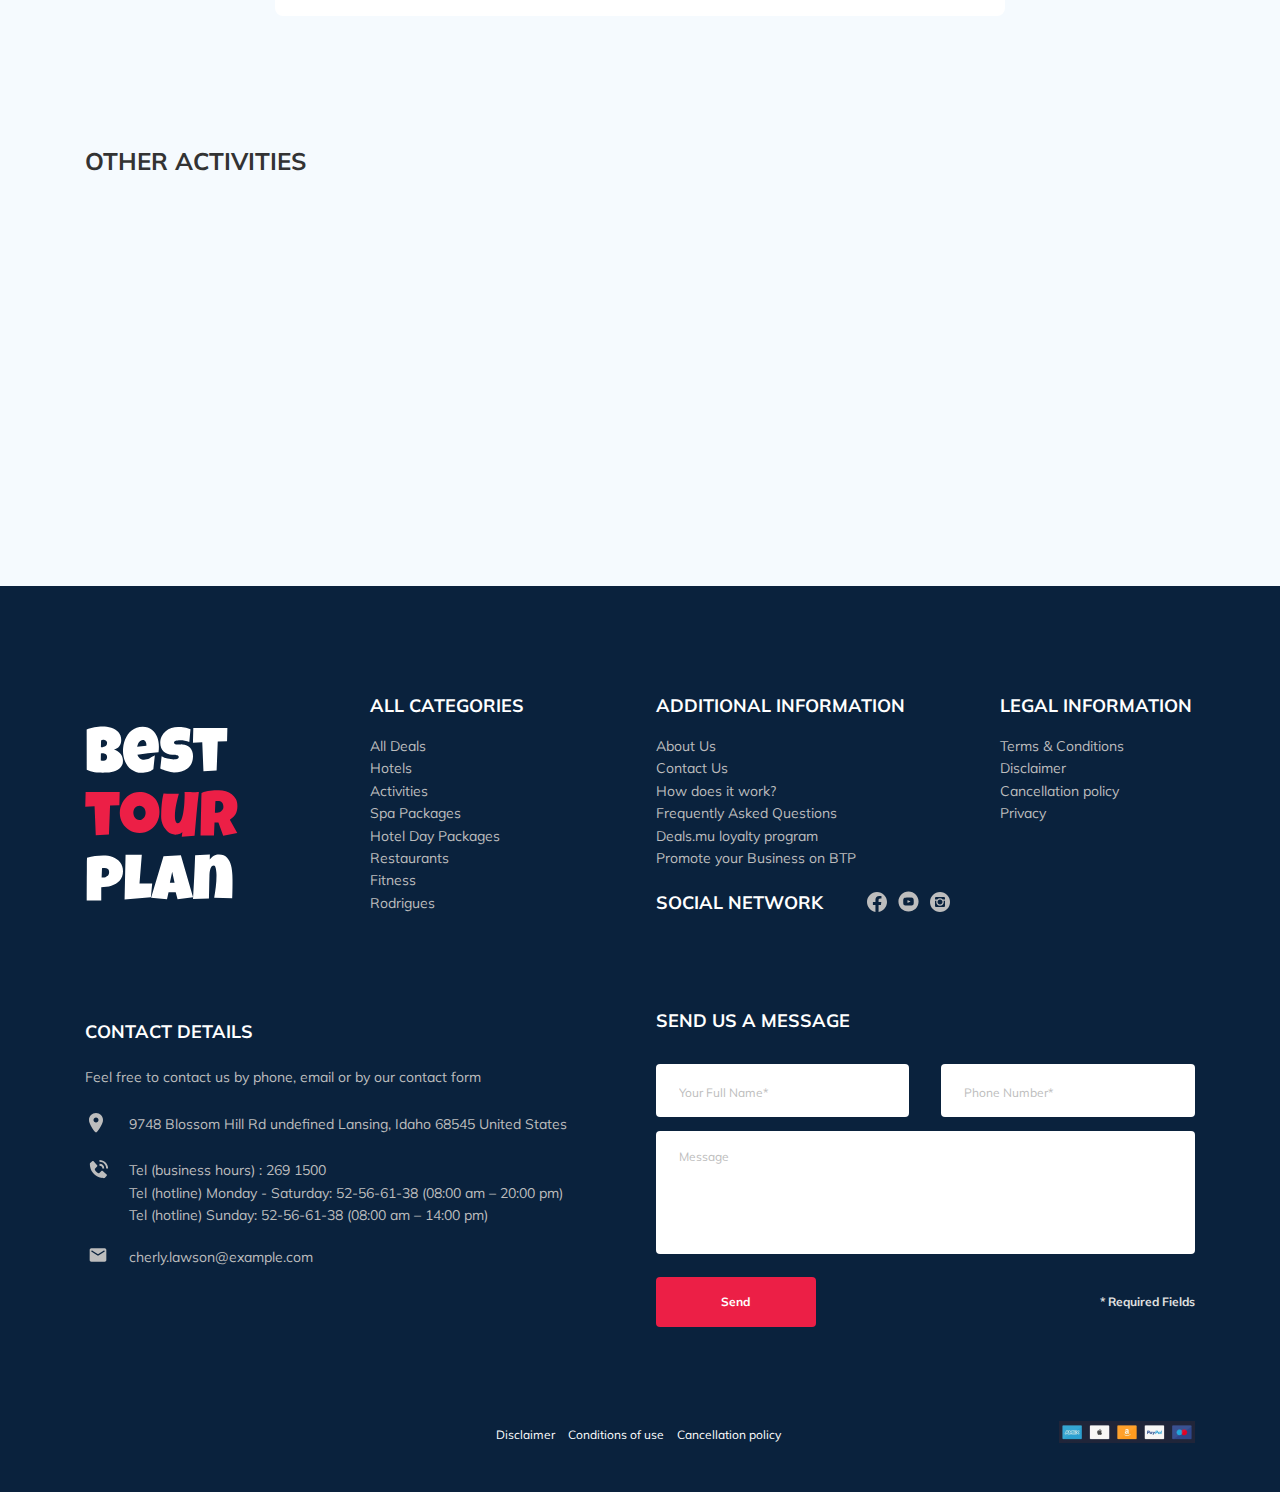
==== commit 675a3342: "fix: some fix adaptive" ====
--- a/index.html
+++ b/index.html
@@ -586,7 +586,7 @@
               </div>
               <div class="footer__input-group">
                 <input
-                  type="text"
+                  type="tel"
                   class="input footer__input footer__input_tel"
                   placeholder="Phone Number*"
                   name="phone"
@@ -641,7 +641,7 @@
 
           <div class="modal__input-group">
             <input
-              type="text"
+              type="phone"
               class="input modal__input modal__input_tel"
               placeholder="Phone Number*"
               name="phone"
--- a/css/style.css
+++ b/css/style.css
@@ -1115,6 +1115,11 @@
   font-size: 14px;
   line-height: 19px;
   color: #FFFFFF;
+  white-space: nowrap;
+  overflow: hidden;
+  -o-text-overflow: ellipsis;
+     text-overflow: ellipsis;
+  max-width: 280px;
 }
 
 .map {
@@ -1261,6 +1266,11 @@
           border-top-right-radius: 4px;
   -webkit-border-bottom-right-radius: 4px;
           border-bottom-right-radius: 4px;
+  white-space: nowrap;
+  overflow: hidden;
+  -o-text-overflow: ellipsis;
+     text-overflow: ellipsis;
+  max-width: 50px;
 }
 
 .subscribe {
@@ -1508,6 +1518,7 @@
   font-weight: bold;
   font-size: 16px;
   line-height: 20px;
+  overflow-y: auto;
 }
 
 .card__button {
@@ -1521,6 +1532,11 @@
   cursor: pointer;
   -webkit-border-radius: 4px;
           border-radius: 4px;
+  white-space: nowrap;
+  overflow: hidden;
+  -o-text-overflow: ellipsis;
+     text-overflow: ellipsis;
+  max-width: 120px;
 }
 
 .footer {
@@ -1754,6 +1770,11 @@
   -webkit-border-radius: 4px;
           border-radius: 4px;
   border: none;
+  white-space: nowrap;
+  overflow: hidden;
+  -o-text-overflow: ellipsis;
+     text-overflow: ellipsis;
+  max-width: 160px;
 }
 
 .footer__info {
@@ -1963,6 +1984,11 @@
   -webkit-border-radius: 4px;
           border-radius: 4px;
   border: none;
+  white-space: nowrap;
+  overflow: hidden;
+  -o-text-overflow: ellipsis;
+     text-overflow: ellipsis;
+  max-width: 160px;
 }
 
 form {
